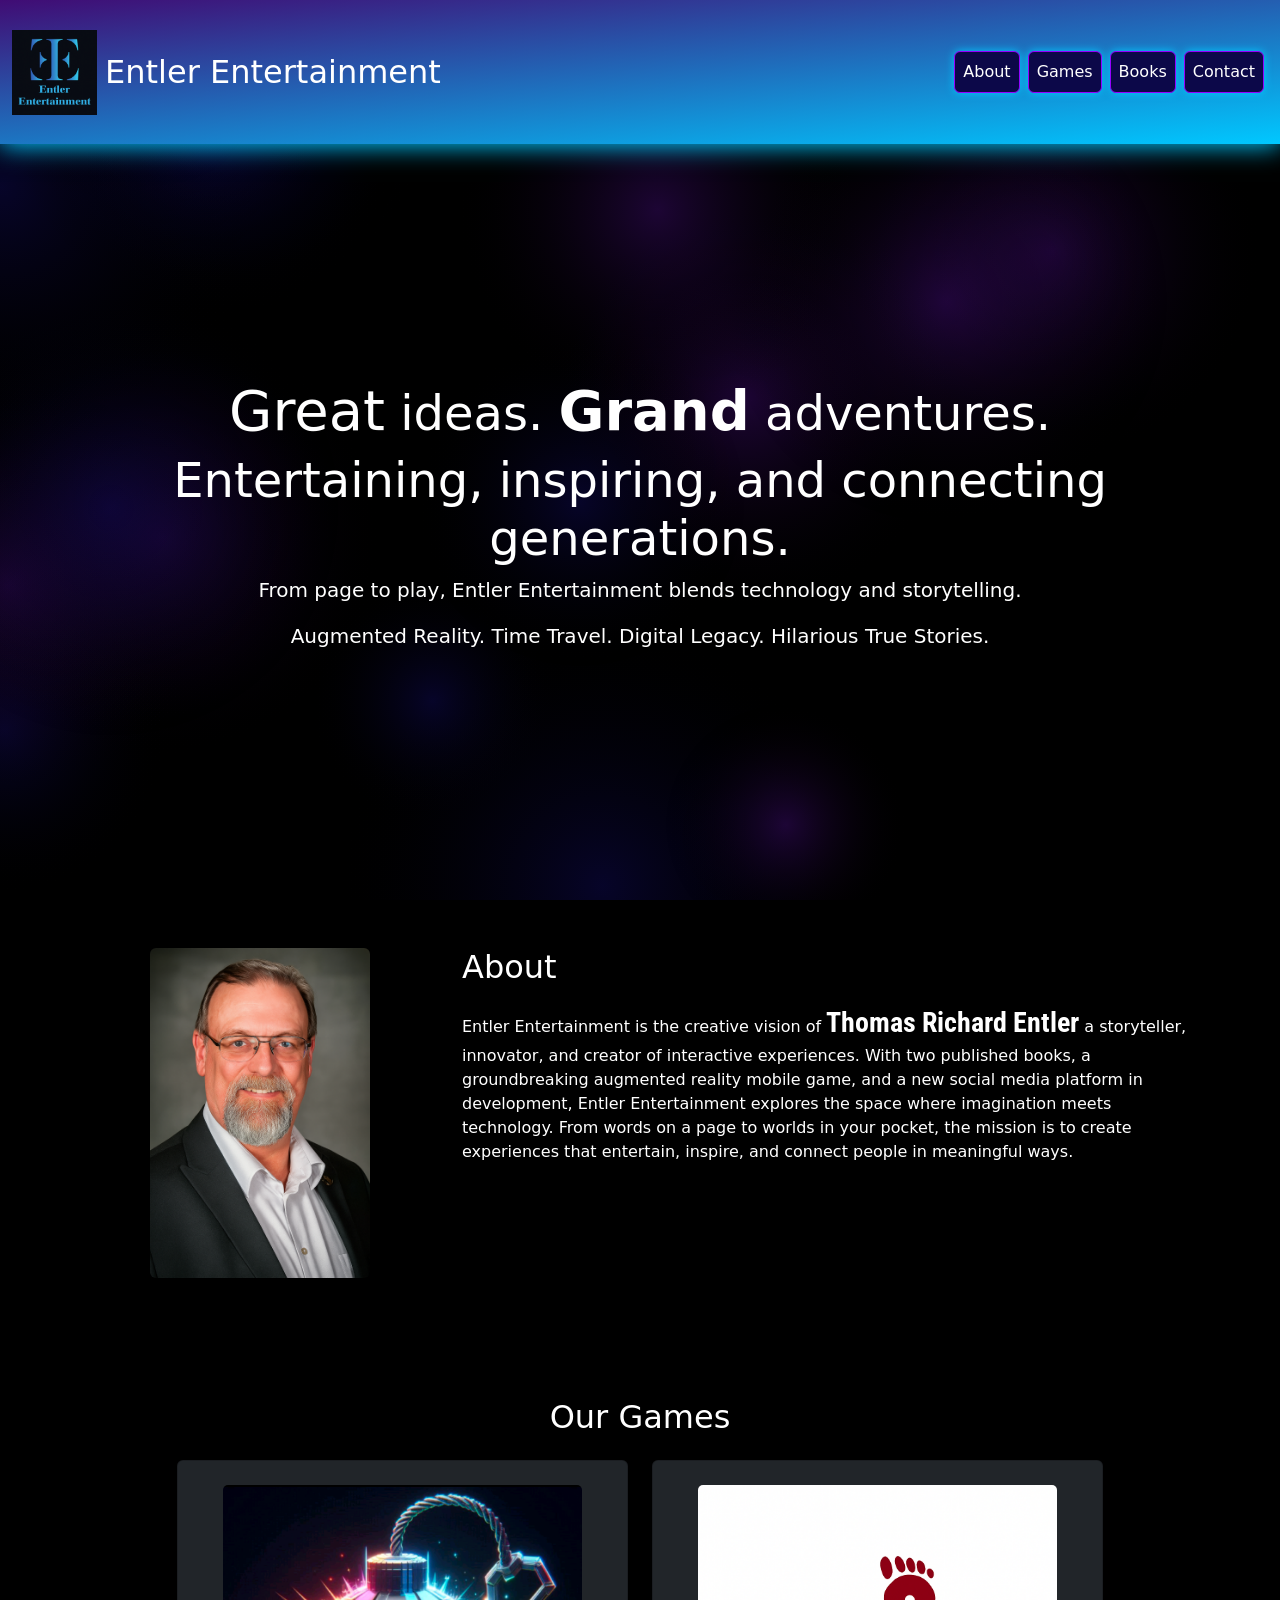
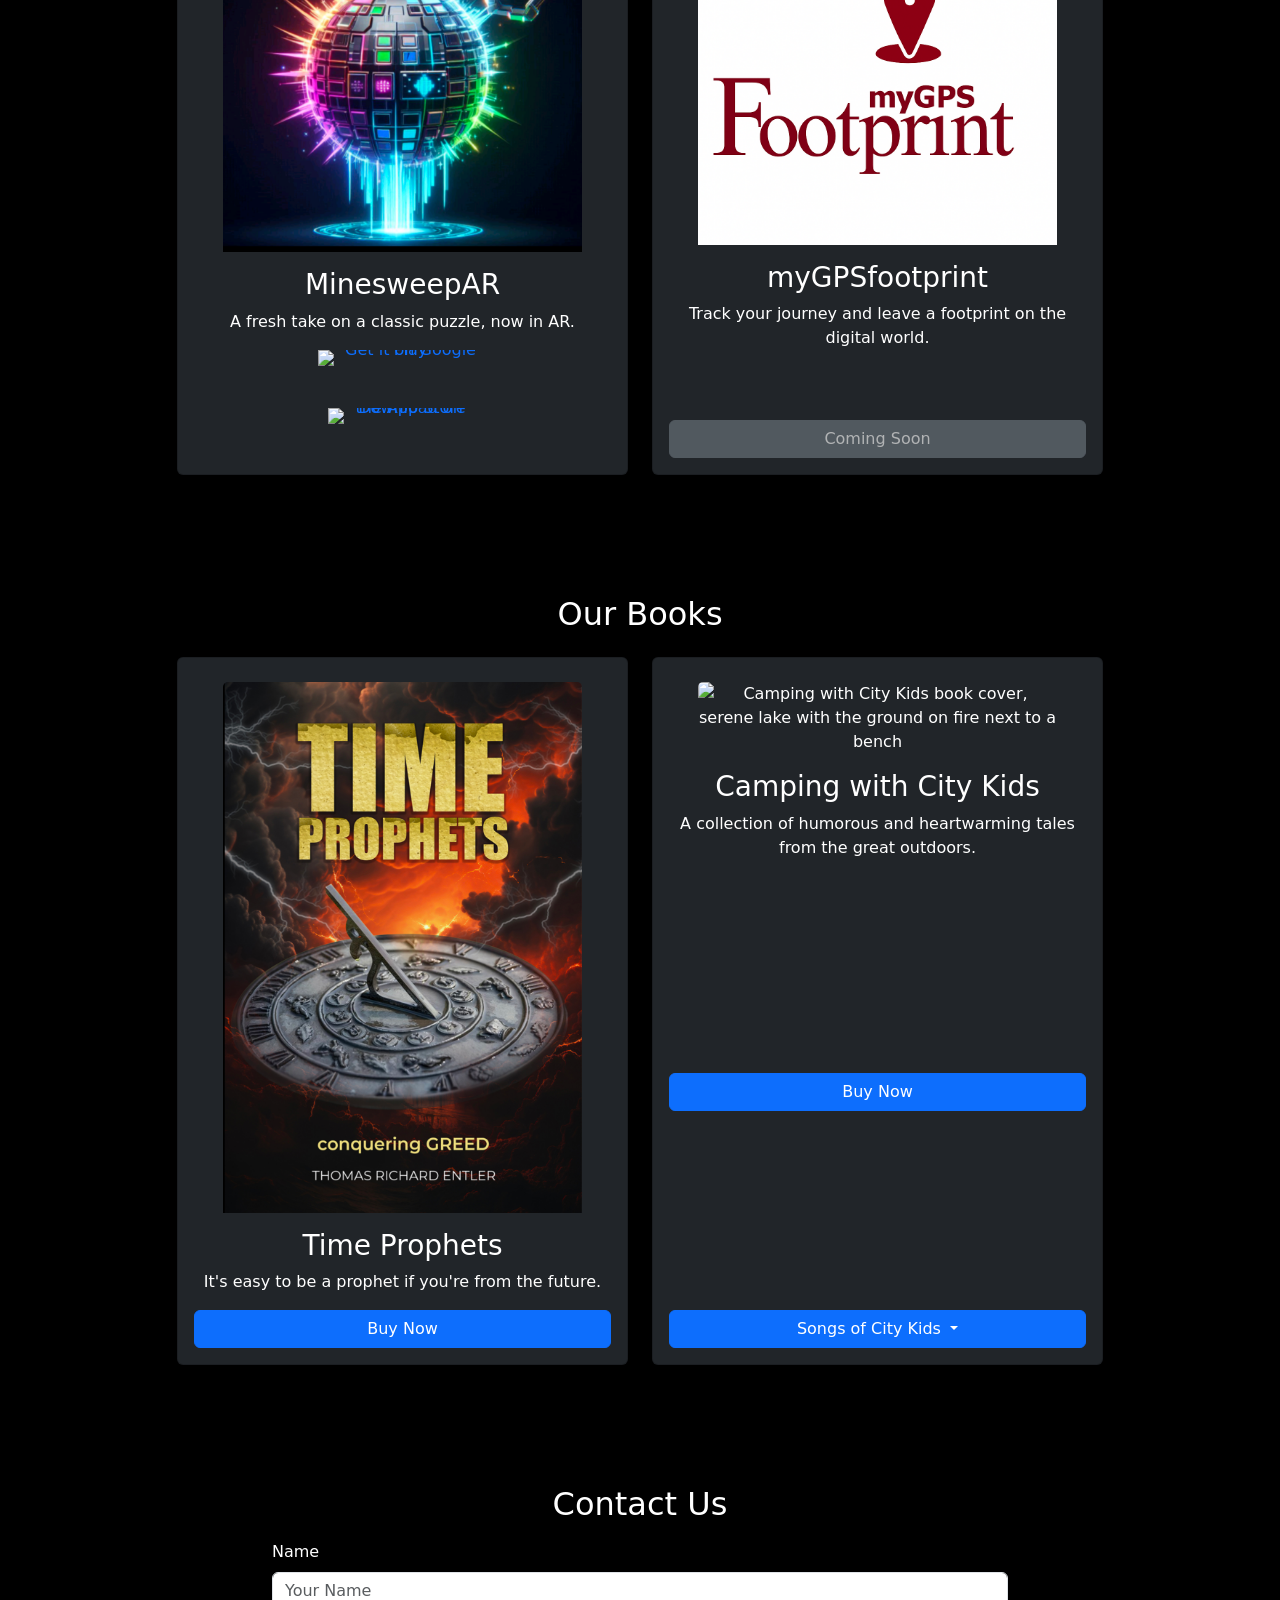
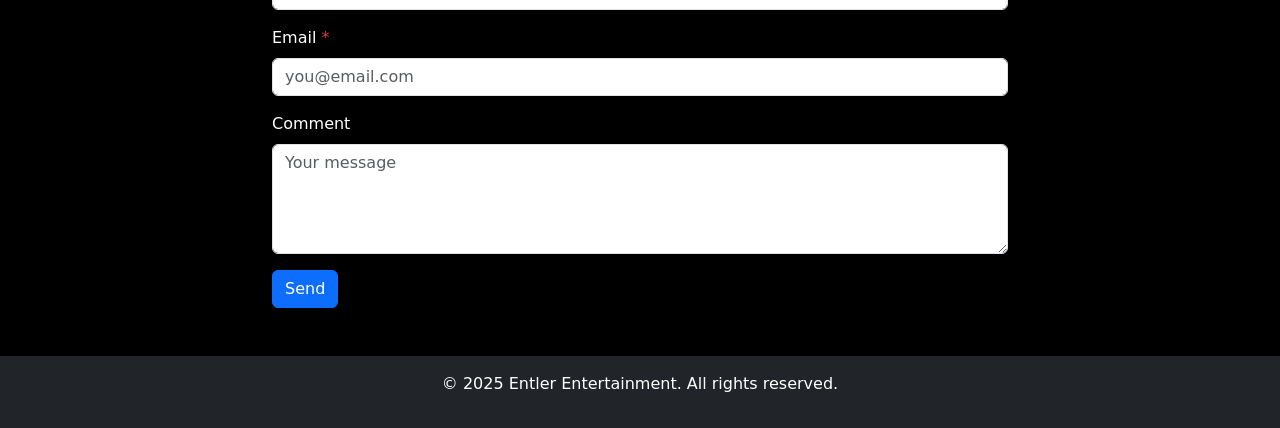
==== index.html @ eb85d70f "Update live server port, change button link to Amazon, and add styling for Amazon badge" ====
<!DOCTYPE html>
<html lang="en">
<head>
  <link rel="icon" type="image/png" href="EE Logo.png">
    <!-- Open Graph meta tags for social sharing -->
    <meta property="og:title" content="Entler Entertainment" />
    <meta property="og:description" content="Stories. Games. Adventures. Experience innovation that ignites connection." />
    <meta property="og:image" content="img/E-E Logo lg.png" />
    <meta property="og:type" content="website" />
    <meta property="og:url" content="https://EntlerEntertainment.com/" />
  <meta charset="UTF-8">
  <meta name="viewport" content="width=device-width, initial-scale=1.0">
  <title>Entler Entertainment</title>
  <!-- Bootstrap CSS CDN -->
  <link href="https://cdn.jsdelivr.net/npm/bootstrap@5.3.3/dist/css/bootstrap.min.css" rel="stylesheet">
  <link rel="stylesheet" href="style.css">
  <link rel="preconnect" href="https://fonts.googleapis.com">
  <link rel="preconnect" href="https://fonts.gstatic.com" crossorigin>
  <link href="https://fonts.googleapis.com/css2?family=Roboto+Condensed:ital,wght@0,100..900;1,100..900&display=swap" rel="stylesheet">
  <script src="script.js"></script>
</head>
<body>
  <!-- Header/Navbar -->
  <nav class="navbar navbar-expand-md navbar-dark bg-dark fixed-top navbar-custom">
    <div class="container-fluid">
      <a class="navbar-brand roboto-condensed d-flex align-items-center" href="#">
        <img src="EE-Logo lg.png" alt="EE logo" width="85" height="85" class="me-2">
        <span class="fw-normal roboto-condensed responsive-header">
          Entler Entertainment
        </span>
      </a>
      <button class="navbar-toggler me-2" type="button" data-bs-toggle="collapse" data-bs-target="#navbarNav"
        aria-controls="navbarNav" aria-expanded="false" aria-label="Toggle navigation">
        <span class="navbar-toggler-icon"></span>
      </button>
      <div class="collapse navbar-collapse" id="navbarNav">
        <ul class="navbar-nav ms-auto mb-2 mb-lg-0">
          <li class="nav-item">
            <a class="nav-link btn btn-primary mx-1" href="#about">About</a>
          </li>
          <li class="nav-item">
            <a class="nav-link btn btn-primary mx-1" href="#games">Games</a>
          </li>
          <li class="nav-item">
            <a class="nav-link btn btn-primary mx-1" href="#books">Books</a>
          </li>
          <li class="nav-item">
            <a class="nav-link btn btn-primary mx-1" href="#contact">Contact</a>
          </li>
        </ul>
      </div>
    </div>
  </nav>

  <!-- Hero Section -->
  <section class="hero-section d-flex align-items-center justify-content-center text-center bg-transparent">
    <div class="container">
      <h2 class="display-5"><span class="fw-normal display-4">Great</span> ideas. <span class="fw-bold display-4">Grand</span> adventures.</h2>
      <h2 class="display-5">Entertaining, inspiring, and connecting generations.</h2>
      <p class="lead">From page to play, Entler Entertainment blends technology and storytelling.</p>
      <p class="lead">Augmented Reality. Time Travel. Digital Legacy. Hilarious True Stories.</p>
    </div>
  </section>

  <!-- About Section -->
  <section id="about" class="container py-5">
    <div class="row justify-content-center margin-5">
      <div class="col-md-4 d-flex align-items-center justify-content-center mb-4" mb-md-0>
        <img src="Tom Entler Headshot.png" alt="Tom Entler Headshot" class="img-fluid rounded shadow" style="max-width: 220px;">
      </div>
      <div class="col-md-8">
        <h2 class="mb-3">About</h2>
        <p>Entler Entertainment is the creative vision of <span style="font-family: 'Roboto Condensed', Arial, sans-serif; font-size:1.75rem; font-weight:700; display:inline-block;">Thomas Richard Entler</span> a storyteller, innovator, and creator of interactive experiences. With two published books, a groundbreaking augmented reality mobile game, and a new social media platform in development, Entler Entertainment explores the space where imagination meets technology. From words on a page to worlds in your pocket, the mission is to create experiences that entertain, inspire, and connect people in meaningful ways.</p>
      </div>
    </div>
  </section>

  <!-- Games Section -->
  <section id="games" class="container py-5">
    <h2 class="mb-4 text-center">Our Games</h2>
    <div class="row justify-content-center">
      <div class="col-md-5 mb-4">
        <div class="card h-100 text-center bg-dark text-white pt-4">
          <img src="MinesweepAR Bomb.png" class="card-img-top mx-auto" alt="minesweep bomb" style="max-width:80%;">
          <div class="card-body d-flex flex-column">
            <h3 class="card-title">MinesweepAR</h3>
            <p class="card-text">A fresh take on a classic puzzle, now in AR.</p>
            <div class="d-grid gap-2 mt-auto">
              <a href="https://play.google.com/store/apps/details?id=com.react.minesweepar" target="_blank" rel="noopener" class="store-badge-link" aria-label="Get MinesweepAR on Google Play">
                <img src="https://play.google.com/intl/en_us/badges/images/generic/en_badge_web_generic.png" alt="Get it on Google Play" class="store-badge google-play-badge">
              </a>
              <a href="https://apps.apple.com/us/app/minesweepar/id6667113858" target="_blank" rel="noopener" class="store-badge-link" aria-label="Download MinesweepAR on the App Store">
                <img src="https://tools.applemediaservices.com/api/badges/download-on-the-app-store/black/en-us?size=250x83" alt="Download on the App Store" class="store-badge app-store-badge">
              </a>
            </div>
          </div>
        </div>
      </div>
      <div class="col-md-5 mb-4">
        <div class="card h-100 text-center bg-dark text-white pt-4">
          <img src="myGPS Footprint.png" class="card-img-top mx-auto" alt="GPS map with footprints" style="object-fit: cover; object-position: center; max-width: 80%; height: auto;">
          <div class="card-body d-flex flex-column">
            <h3 class="card-title">myGPSfootprint</h3>
            <p class="card-text">Track your journey and leave a footprint on the digital world.</p>
            <a href="#" class="btn btn-secondary disabled mt-auto">Coming Soon</a>
          </div>
        </div>
      </div>
    </div>
  </section>

  <!-- Books Section -->
  <section id="books" class="container py-5">
    <h2 class="mb-4 text-center">Our Books</h2>
    <div class="row justify-content-center">
      <div class="col-md-5 mb-4">
        <div class="card h-100 text-center bg-dark text-white pt-4">
          <div class="tp-hover-card">
            <img src="Time Prophets Cover.png" class="card-img-top mx-auto" alt="Time Prophets book cover" style="max-width:80%; height: auto;">
            <div class="tp-hover-text">
              <span>Zack accidentally discovers time travel and finds himself in the 1800s. He tries to use this opportunity to get rich. Upon returning, history has changed to what our world is today, and the world’s financially powerful elite knows what he did. He wants to change it back, but they want to stop him and obtain this power for themselves.  Can he avoid them, correct history, and conquer greed?</span>
            </div>
          </div>
          <div class="card-body d-flex flex-column">
            <h3 class="card-title">Time Prophets</h3>
            <p class="card-text">It's easy to be a prophet if you're from the future.</p>
            <a href="https://a.co/d/iofDk96" target="_blank" rel="noopener" class="btn btn-primary mt-auto">Buy Now</a>
          </div>
        </div>
      </div>
      <div class="col-md-5 mb-4">
        <div class="card h-100 text-center bg-dark text-white pt-4">
          <img src="IMG_20251204_090827.png" class="card-img-top mx-auto" alt="Camping with City Kids book cover, serene lake with the ground on fire next to a bench" style="object-fit: cover; object-position: center; max-width:80%; max-height: max-content;">
          <div class="card-body d-flex flex-column">
            <h3 class="card-title">Camping with City Kids</h3>
            <p class="card-text">A collection of humorous and heartwarming tales from the great outdoors.</p>
            <a href="https://www.amazon.com/dp/B0GTYCWN2N" target="_blank" rel="noopener" class="btn btn-primary mt-auto" style="margin-bottom: 2px;">Buy Now</a>
            <div class="dropdown mt-auto">
              <button class="btn btn-primary dropdown-toggle w-100" type="button" id="songsDropdown" data-bs-toggle="dropdown" aria-expanded="false">
                Songs of City Kids
              </button>
              <ul class="dropdown-menu dropdown-menu-dark w-100" aria-labelledby="songsDropdown">
                <li><a class="dropdown-item song-link" href="#" data-song="assets/songs/The Zipper.mp3">1. "The Zipper" - from #6</a></li>
                <li><a class="dropdown-item song-link" href="#" data-song="assets/songs/Noodling.mp3">2. "Noodling" - from #16</a></li>
                <li><a class="dropdown-item song-link" href="#" data-song="assets/songs/Camping Tip.mp3">3. "Camping Tip of the Day" - from #20</a></li>
                <li><a class="dropdown-item song-link" href="#" data-song="assets/songs/Toothache Tree.mp3">4. "Toothache Tree" - from #32</a></li>
                <li><a class="dropdown-item song-link" href="#" data-song="assets/songs/Boar Hunting Boat.mp3">5. "Boar Huntin' Boat" - from #43</a></li>
                <li><a class="dropdown-item song-link" href="#" data-song="assets/songs/Psycho.mp3">6. "Hunting with Psycho" - from #53</a></li>
                <li><a class="dropdown-item song-link" href="#" data-song="assets/songs/Deer Heart.mp3">7. "How to Eat a Deer Heart" - from #65</a></li>
                <li><a class="dropdown-item song-link" href="#" data-song="assets/songs/My Pants.mp3">8. "My Pants" - from #83</a></li>
                <li><hr class="dropdown-divider"></li>
                <li><a class="dropdown-item" href="#">More Songs Coming</a></li>
              </ul>
            </div>
            <!-- Audio Player -->
            <div id="audioPlayerContainer" class="mt-3" style="display: none;">
              <audio id="audioPlayer" controls class="w-100">
                <source id="audioSource" src="" type="audio/mpeg">
                Your browser does not support the audio element.
              </audio>
              <p id="nowPlaying" class="text-center mt-2 mb-0 small"></p>
            </div>
          </div>
        </div>
      </div>
    </div>
  </section>

  <!-- Contact Us Section -->
  <section id="contact" class="container py-5">
    <h2 class="mb-3 text-center">Contact Us</h2>
    <div class="row justify-content-center">
      <div class="col-lg-8">
        <form action="https://formsubmit.co/service@entlerentertainment.com" method="POST">
          <input type="hidden" name="_subject" value="New message from EntlerEntertainment.com">
          <input type="hidden" name="_next" value="https://entlerentertainment.com/#contact">
          <input type="text" name="_honey" style="display:none">
          <div class="mb-3">
            <label for="contactName" class="form-label">Name</label>
            <input type="text" class="form-control" id="contactName" name="name" placeholder="Your Name">
          </div>
          <div class="mb-3">
            <label for="contactEmail" class="form-label">Email <span class="text-danger">*</span></label>
            <input type="email" class="form-control" id="contactEmail" name="email"
  placeholder="you@email.com"
  required
  pattern="^[^@\s]+@[^@\s]+\.[^@\s]+$"
  aria-describedby="emailHelp emailError">
<div id="emailError" class="invalid-feedback">
  Please enter a valid email address.
</div>
          </div>
          <div class="mb-3">
            <label for="contactComment" class="form-label">Comment</label>
            <textarea class="form-control" id="contactComment" name="comment" rows="4" placeholder="Your message"></textarea>
          </div>
          <button type="submit" class="btn btn-primary">Send</button>
        </form>
      </div>
    </div>
  </section>

  <!-- Footer -->
  <footer class="bg-dark text-white text-center py-3">
    <div class="container">
      <p>&copy; 2025 Entler Entertainment. All rights reserved.</p>
    </div>
  </footer>

  <!-- Bootstrap JS Bundle -->
  <script src="https://cdn.jsdelivr.net/npm/bootstrap@5.3.3/dist/js/bootstrap.bundle.min.js"></script>
  <script src="script.js"></script>
</body>
</html>
---- style.css ----
body {
  background-color: var(--ee-bg-black);
  color: var(--ee-white);
  padding-top: 144px;
}

/* Hero section */
.hero-section {
  min-height: calc(100vh - 144px);
}

/* Color palette */
:root {
  --ee-blue: #00c8ff;
  --ee-purple: #9600ff;
  --ee-dark-blue: #0c0849;
  --ee-dark-purple: #400c74;
  --ee-deep-purple: #23073b;
  --ee-bg-black: #000;
  --ee-white: #fff;
}

/* Lava lamp background canvas */
.lava-lamp-bg {
  position: fixed;
  top: 0;
  left: 0;
  width: 100vw;
  height: 100vh;
  z-index: -1;
  pointer-events: none;
}

/* Custom background and text color */
/* Bootstrap utility classes replace custom navbar styles for responsiveness */
/* Use .navbar, .navbar-expand-lg, .navbar-dark, .bg-dark, .navbar-brand, .navbar-nav, .nav-link, .btn, .btn-primary, .container-fluid, .shadow, .rounded, .mx-1, .ms-auto, .text-end, .bg-gradient, .py-3, .px-3 for layout and style */

/* Custom navbar styles */
.navbar-custom {
  min-height: 144px;
  height: 144px;
  padding-top: 1rem;
  padding-bottom: 1rem;
  transition: all 0.3s cubic-bezier(.4,0,.2,1);
  background: linear-gradient(175deg, var(--ee-dark-purple), var(--ee-blue));
  box-shadow: 0 2px 24px var(--ee-blue)
}

.navbar-custom .navbar-nav .nav-link {
  color: var(--ee-white);
  transition: color 0.2s;
  column-gap: 10px;
}
.navbar-custom .navbar-nav .nav-link.btn {
  background-color: var(--ee-dark-blue);
  border: 1px solid var(--ee-purple);
  transition: background-color 0.2s, border-color 0.2s;
  box-shadow: 0 0 8px var(--ee-blue);
}
.navbar-custom .navbar-nav .nav-link:hover,
.navbar-custom .navbar-nav .nav-link:focus {
  background-color: var(--ee-dark-purple);
  border-color: var(--ee-blue);
  box-shadow: 0 0 10px var(--ee-blue);
  font-size: large;
  font-weight: bold;
}
/* Shrink effect on scroll */
.navbar-custom.scrolled {
  min-height: 75px;
  height: 75px;
  padding-top: 0.1rem;
  padding-bottom: 0.1rem;
}
/* Time Prophets hover effect */
.tp-hover-card {
  position: relative;
  display: inline-block;
}
.tp-hover-text {
  position: absolute;
  top: 0;
  left: 0;
  width: 100%;
  height: 100%;
  background: rgba(0,0,0,0.85);
  color: #fff;
  display: flex;
  align-items: center;
  justify-content: center;
  opacity: 0;
  transition: opacity 0.3s ease;
  font-size: 1.2rem;
  padding: 1rem;
  text-align: center;
  pointer-events: none;
  z-index: 2;
}
.tp-hover-card:hover .tp-hover-text {
  opacity: 1;
  pointer-events: auto;
}

/* Songs dropdown styling */
.dropdown-menu-dark {
  background-color: var(--ee-dark-blue);
  border: 1px solid var(--ee-purple);
  box-shadow: 0 0 8px var(--ee-blue);
}
.dropdown-menu-dark .dropdown-item {
  color: var(--ee-white);
  transition: background-color 0.2s;
}
.dropdown-menu-dark .dropdown-item:hover,
.dropdown-menu-dark .dropdown-item:focus {
  background-color: var(--ee-dark-purple);
  color: var(--ee-white);
}

.navbar-custom.scrolled .navbar-brand {
  font-size: 1.2rem;
}
.navbar-custom.scrolled img {
  width: 32px;
  height: 32px;
}

/* Responsive header font sizes */
.responsive-header {
  font-size: 2rem; /* overridden by media queries below */
}
@media (max-width: 1200px) {
  .responsive-header {
    font-size: 1.75rem; /* overrides .responsive-header font-size above */
  }
}
@media (max-width: 992px) {
  .responsive-header {
    font-size: 1.5rem; /* overrides previous font-size */
  }
}
@media (max-width: 768px) {
  .responsive-header {
    font-size: 1.25rem;
  }
  #about {
    max-width: 650px;
    margin: 0 auto;
  }
}

@media (max-width: 576px) {
  .responsive-header {
    font-size: 1rem; /* overrides previous font-size, but see next block for !important */
  }
}

/* Custom styles for small screens */
@media (max-width: 576px) {
  .responsive-header {
    font-size: 1.3rem !important; /* overrides previous font-size for .responsive-header */
    padding-left: 0 !important;
    padding-right: 0 !important;
    text-align: left !important; /* align text left for small screens */
  }
  .navbar-brand img {
    width: 55px !important; /* overrides default width */
    height: 55px !important; /* overrides default height */
  }
  .navbar-nav .nav-link {
    font-size: 1rem !important; /* overrides .navbar-nav .nav-link font-size above */
    padding: 0.4rem 0.7rem !important; /* overrides default padding */
    justify-content: right
  }
  section.vh-100 {
    min-height: 60vh !important; /* overrides default min-height */
    margin-top: 60px !important; /* overrides default margin-top */
  }

  .container,
  .container-fluid {
    padding-left: 8px !important; /* overrides default padding */
    padding-right: 8px !important; /* overrides default padding */
  }
  /* Add more overrides as needed for your custom classes */
}

/* Logo image size and transition */
.navbar-brand img {
  width: 85px;
  height: 85px;
  object-fit: contain;
  transition: width 0.3s cubic-bezier(.4,0,.2,1), height 0.3s cubic-bezier(.4,0,.2,1); /* smooth transition */
}

/* Shrink logo for navbar expand breakpoints */
@media (max-width: 1200px) { /* xl */
  .navbar-brand img {
    width: 70px;
    height: 70px;
  }
}
@media (max-width: 992px) { /* lg */
  .navbar-brand img {
    width: 60px;
    height: 60px;
  }
}
@media (max-width: 768px) { /* md */
  .navbar-brand img {
    width: 50px;
    height: 50px;
  }
}
@media (max-width: 576px) { /* sm */
  .navbar-brand img {
    width: 40px !important;
    height: 40px !important;
  }
}

/* Audio player styling */
#audioPlayerContainer {
  background-color: var(--ee-dark-blue);
  border: 1px solid var(--ee-purple);
  border-radius: 0.375rem;
  padding: 1rem;
  box-shadow: 0 0 8px var(--ee-blue);
}

#audioPlayer {
  filter: hue-rotate(220deg) saturate(1.5);
}

#nowPlaying {
  color: var(--ee-white);
  font-style: italic;
}

/* Store badge links for app marketplaces */
.store-badge-link {
  display: flex;
  justify-content: center;
  align-items: center;
  text-decoration: none;
  width: clamp(170px, 62vw, 240px);
  margin: 0 auto;
  line-height: 0;
  justify-self: center;
  flex-shrink: 0;
}

.store-badge {
  display: block;
  height: 50px;
  width: auto;
  object-fit: contain;
  max-width: 200px;
  flex-shrink: 0;
}

.google-play-badge {
  height: 50px;
  max-width: 180px;
}

.app-store-badge {
  height: 50px;
  max-width: 160px;
}

.amazon-badge {
  height: 50px;
  max-width: 180px;
}

@media (max-width: 576px) {
  .store-badge-link {
    width: clamp(160px, 70vw, 210px);
  }

  .google-play-badge,
  .app-store-badge {
    height: 42px;
  }

  .google-play-badge {
    max-width: 160px;
  }

  .app-store-badge {
    max-width: 140px;
  }
}

@media (min-width: 768px) {
  .store-badge-link {
    width: 240px;
  }

  .google-play-badge {
    max-width: 170px;
  }

  .app-store-badge {
    max-width: 150px;
  }
}
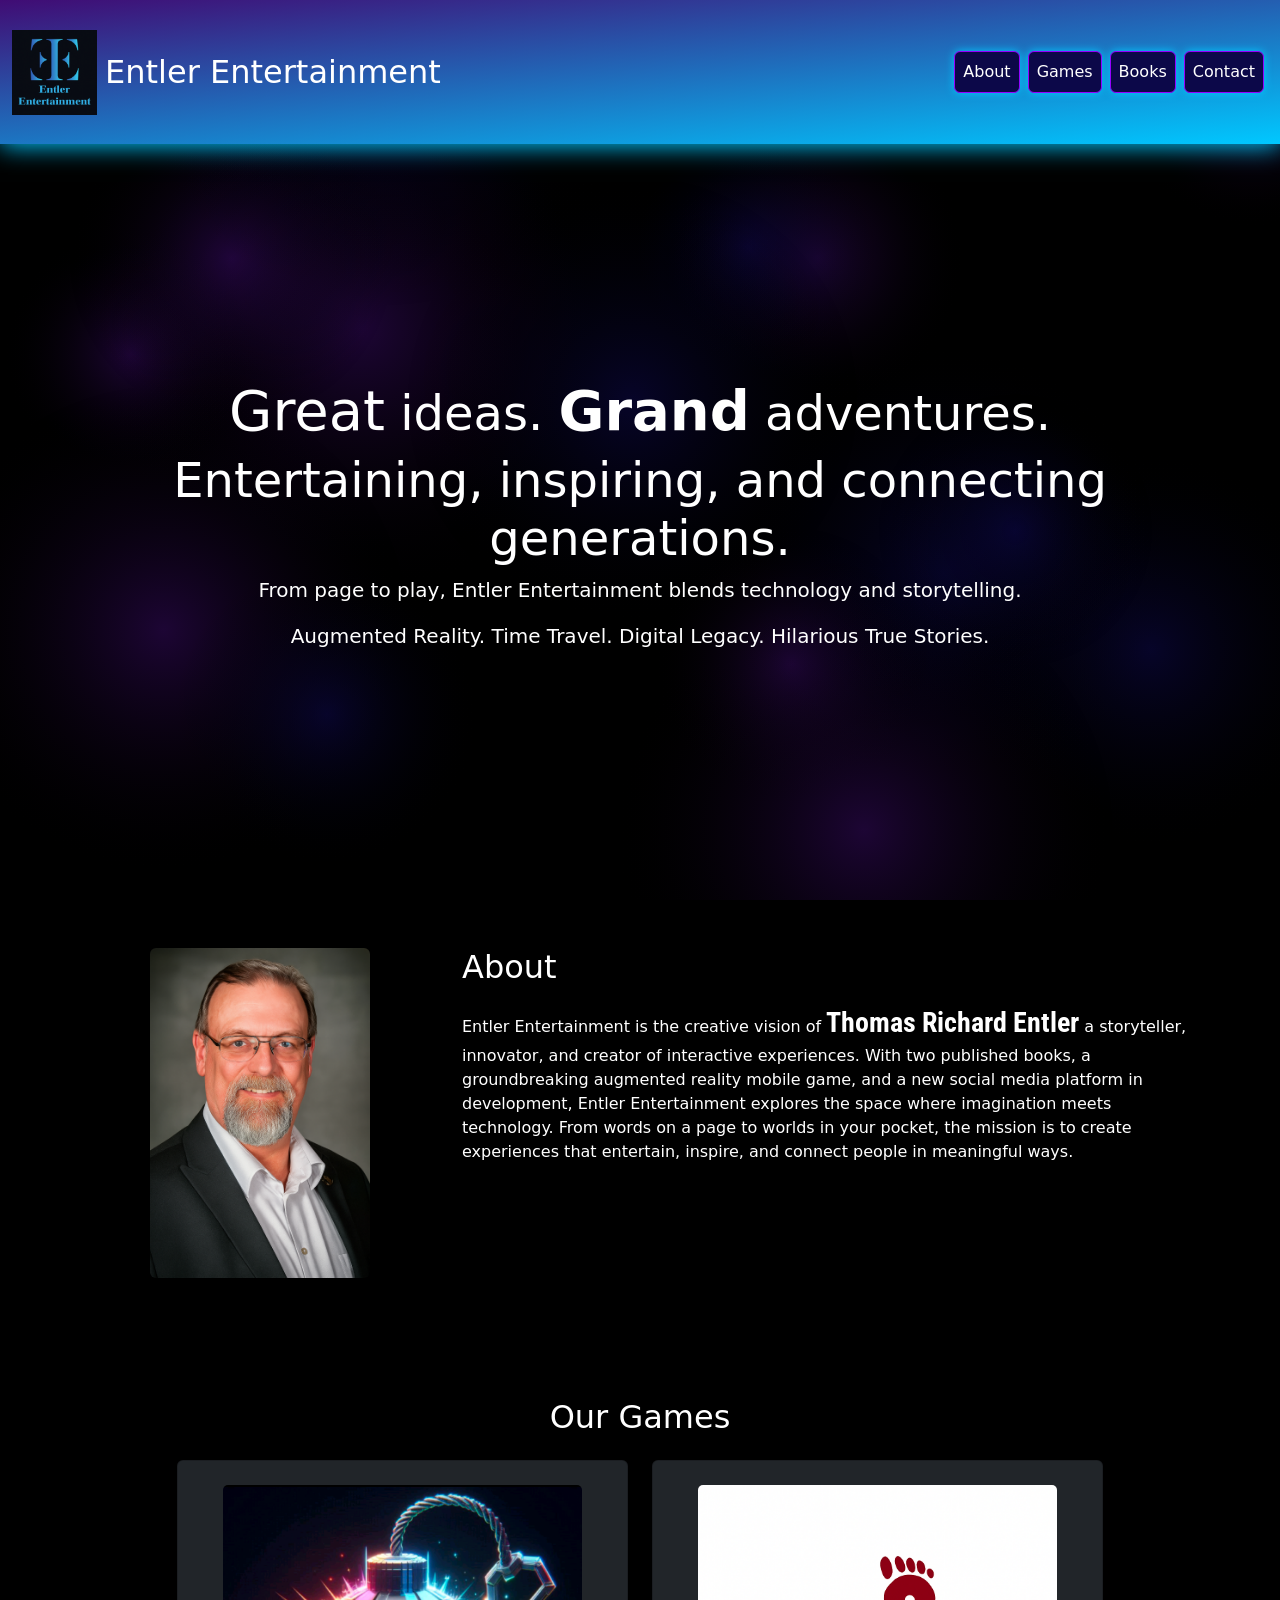
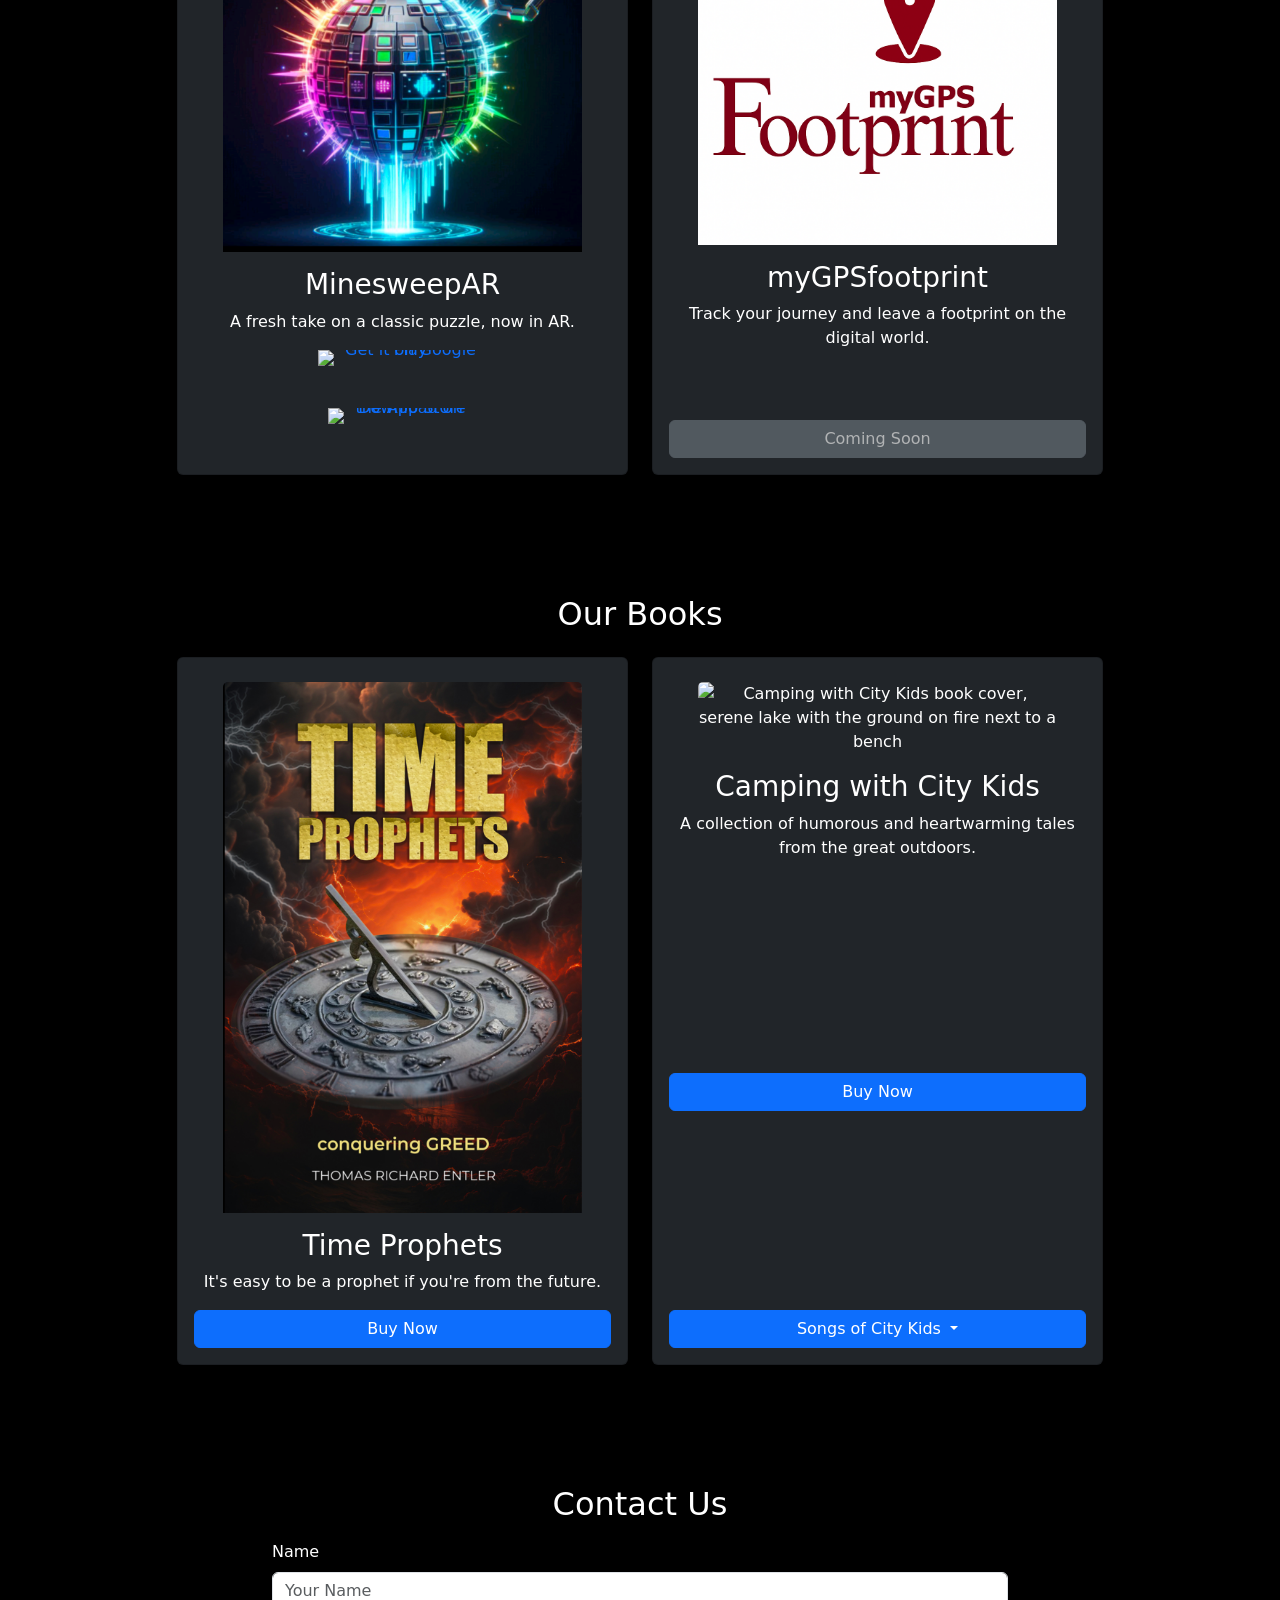
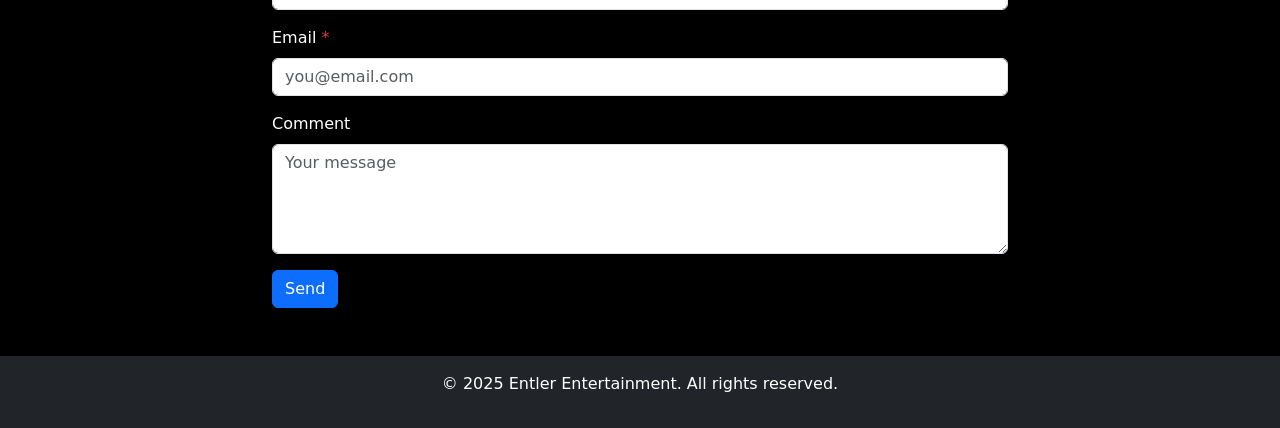
==== commit 0310a2e6: "Update book link for "Camping with City Kids" in the Games section" ====
--- a/index.html
+++ b/index.html
@@ -134,7 +134,7 @@
           <div class="card-body d-flex flex-column">
             <h3 class="card-title">Camping with City Kids</h3>
             <p class="card-text">A collection of humorous and heartwarming tales from the great outdoors.</p>
-            <a href="https://www.amazon.com/dp/B0GTYCWN2N" target="_blank" rel="noopener" class="btn btn-primary mt-auto" style="margin-bottom: 2px;">Buy Now</a>
+            <a href="https://www.westbowpress.com/en/bookstore/bookdetails/870412-camping-with-city-kids" target="_blank" rel="noopener" class="btn btn-primary mt-auto" style="margin-bottom: 2px;">Buy Now</a>
             <div class="dropdown mt-auto">
               <button class="btn btn-primary dropdown-toggle w-100" type="button" id="songsDropdown" data-bs-toggle="dropdown" aria-expanded="false">
                 Songs of City Kids
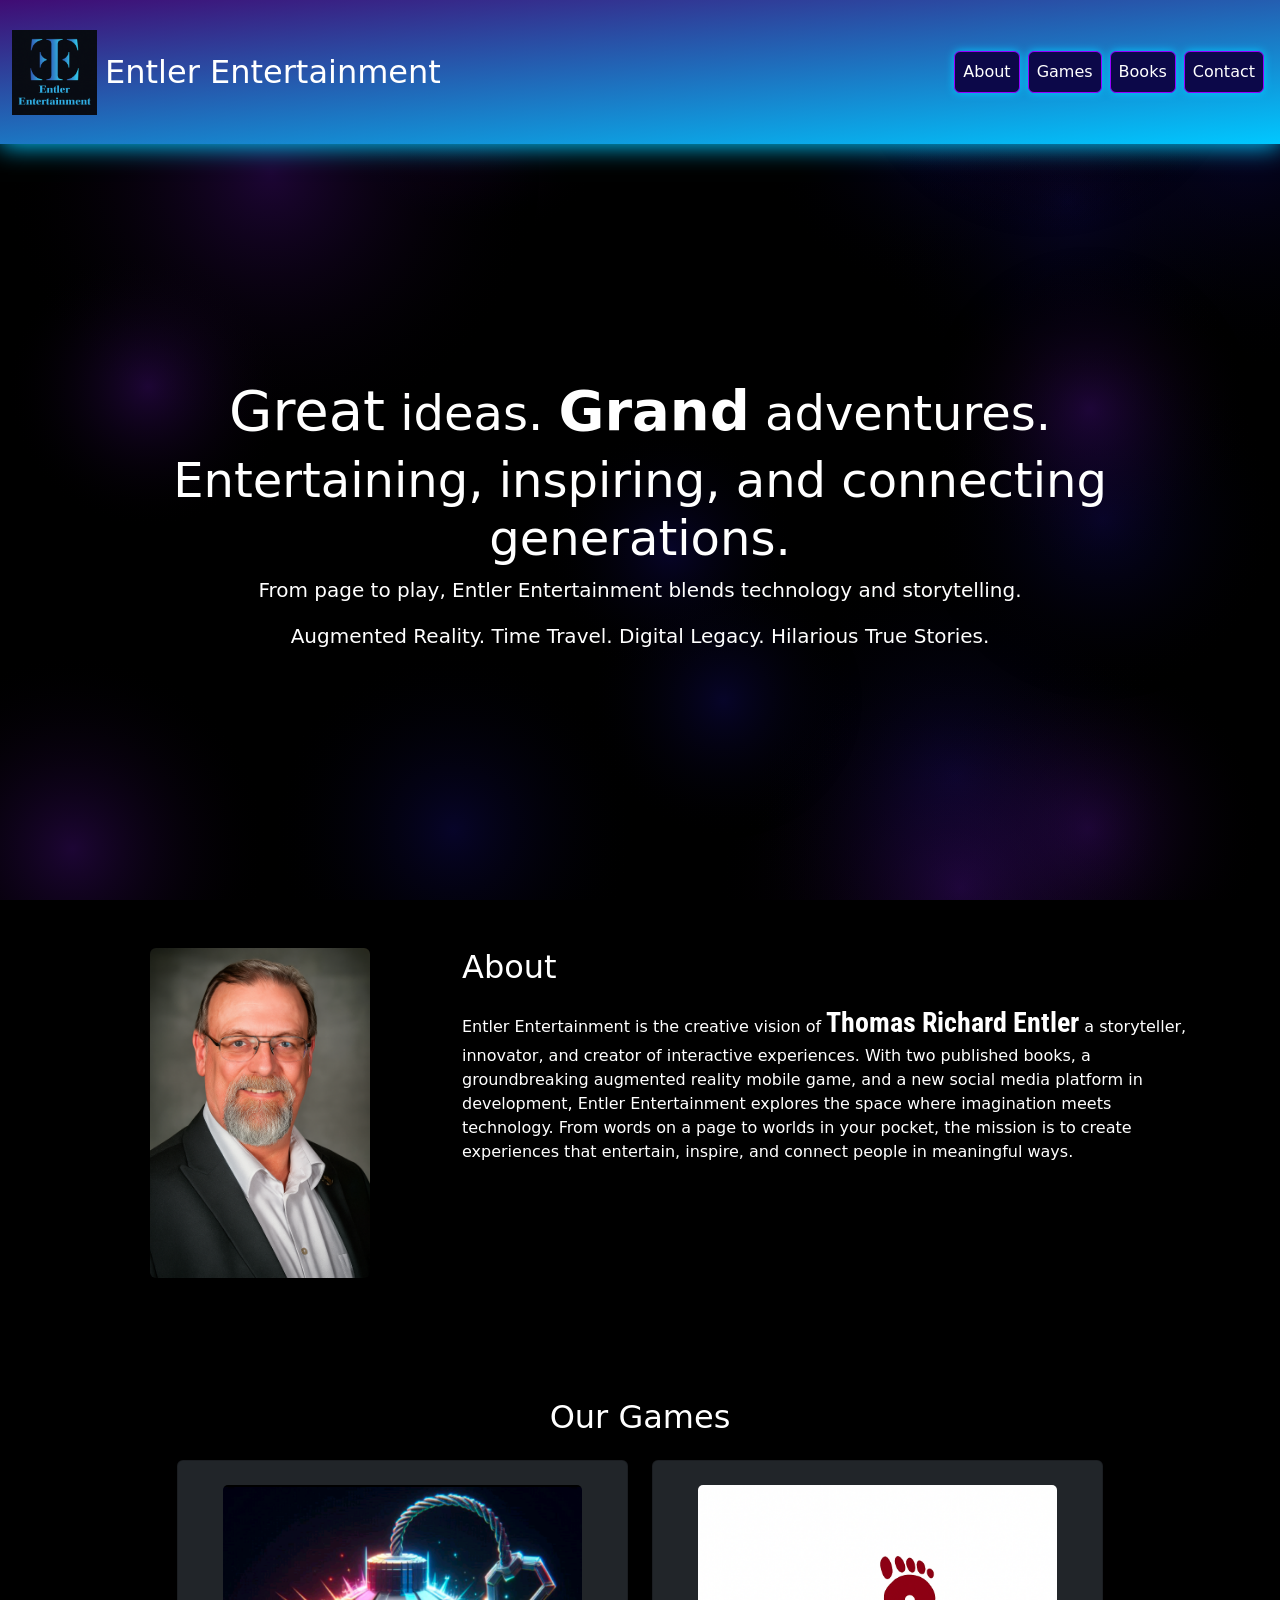
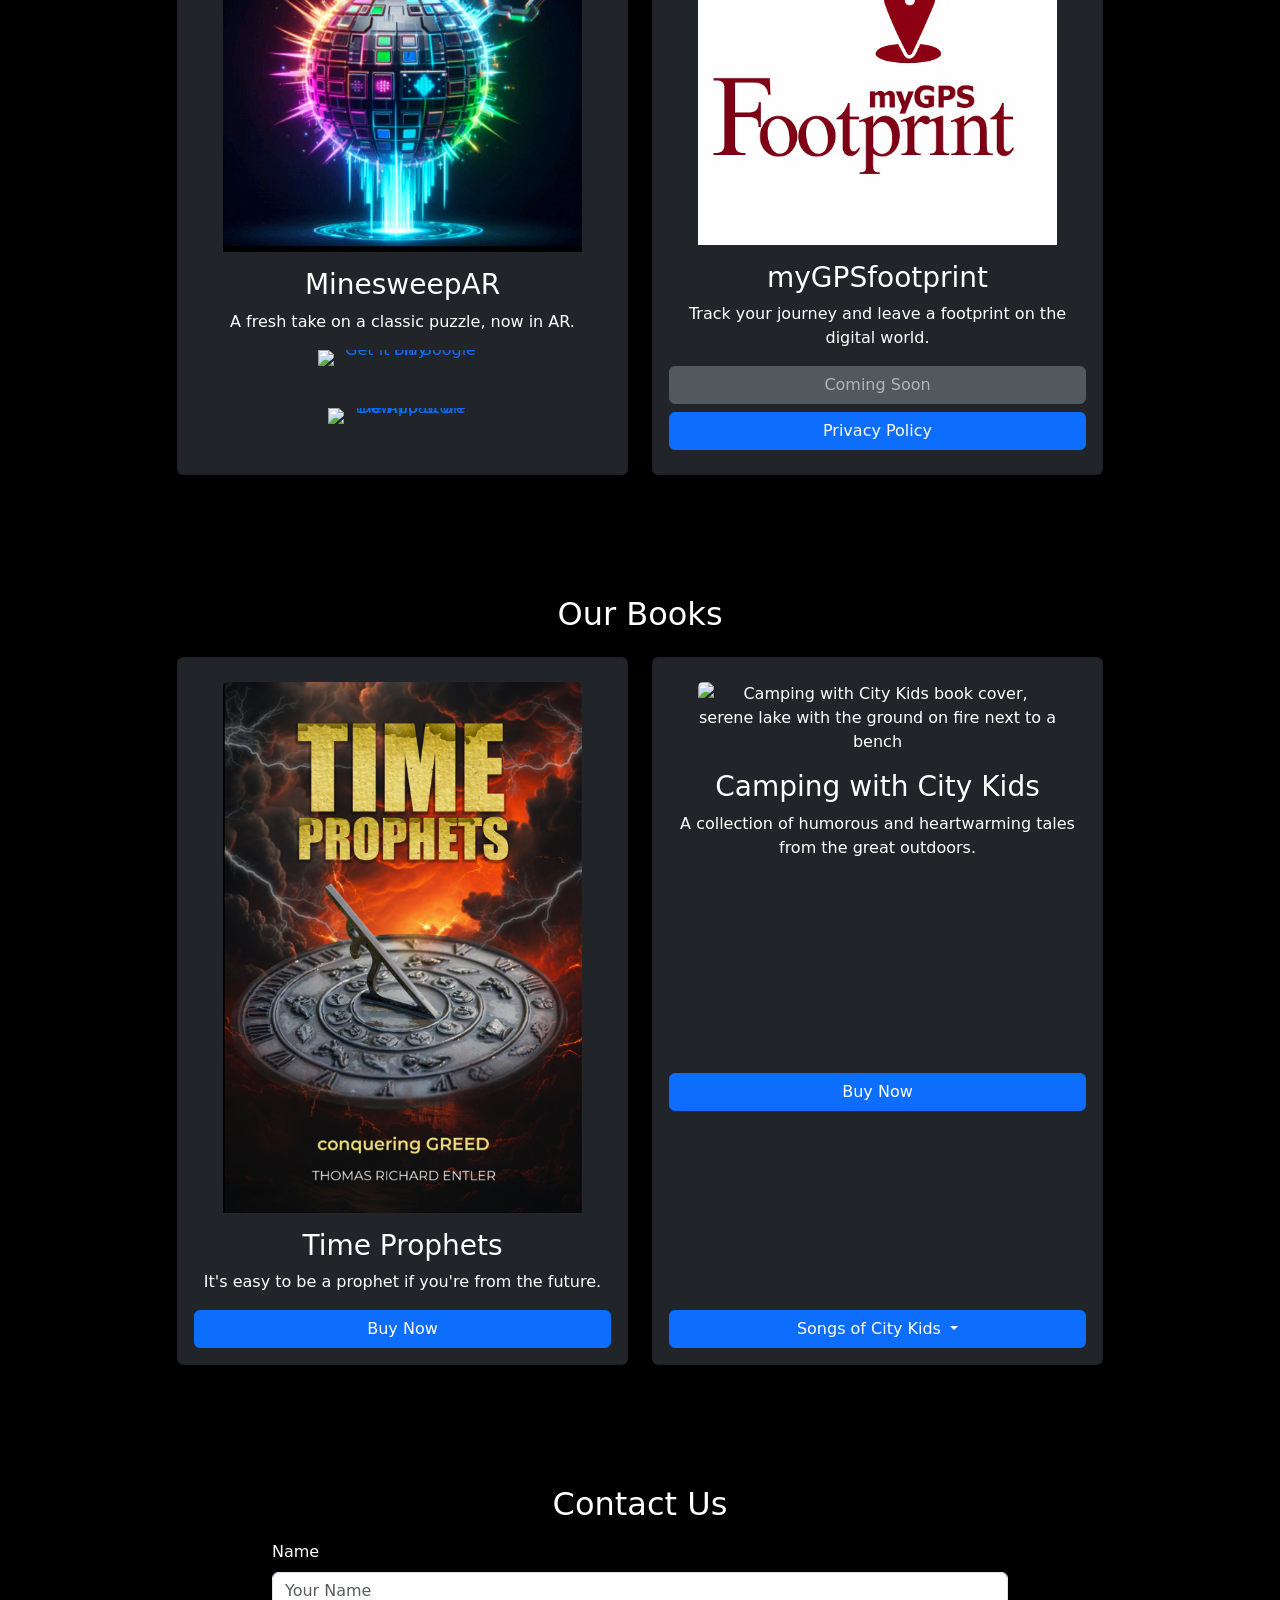
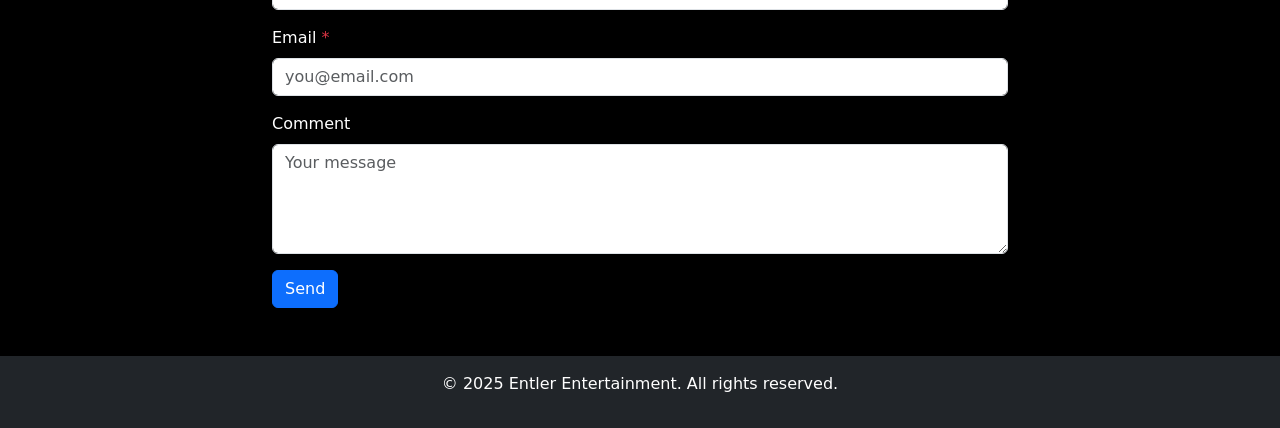
==== commit 3857c150: "Add Privacy Policy page to the application" ====
--- a/index.html
+++ b/index.html
@@ -1,11 +1,11 @@
 <!DOCTYPE html>
 <html lang="en">
 <head>
-  <link rel="icon" type="image/png" href="EE Logo.png">
+  <link rel="icon" type="image/png" href="assets/images/EE Logo.png">
     <!-- Open Graph meta tags for social sharing -->
     <meta property="og:title" content="Entler Entertainment" />
     <meta property="og:description" content="Stories. Games. Adventures. Experience innovation that ignites connection." />
-    <meta property="og:image" content="img/E-E Logo lg.png" />
+    <meta property="og:image" content="assets/images/E-E Logo lg.png" />
     <meta property="og:type" content="website" />
     <meta property="og:url" content="https://EntlerEntertainment.com/" />
   <meta charset="UTF-8">
@@ -24,7 +24,7 @@
   <nav class="navbar navbar-expand-md navbar-dark bg-dark fixed-top navbar-custom">
     <div class="container-fluid">
       <a class="navbar-brand roboto-condensed d-flex align-items-center" href="#">
-        <img src="EE-Logo lg.png" alt="EE logo" width="85" height="85" class="me-2">
+        <img src="assets/images/EE-Logo lg.png" alt="EE logo" width="85" height="85" class="me-2">
         <span class="fw-normal roboto-condensed responsive-header">
           Entler Entertainment
         </span>
@@ -66,7 +66,7 @@
   <section id="about" class="container py-5">
     <div class="row justify-content-center margin-5">
       <div class="col-md-4 d-flex align-items-center justify-content-center mb-4" mb-md-0>
-        <img src="Tom Entler Headshot.png" alt="Tom Entler Headshot" class="img-fluid rounded shadow" style="max-width: 220px;">
+        <img src="assets/images/Tom Entler Headshot.png" alt="Tom Entler Headshot" class="img-fluid rounded shadow" style="max-width: 220px;">
       </div>
       <div class="col-md-8">
         <h2 class="mb-3">About</h2>
@@ -81,7 +81,7 @@
     <div class="row justify-content-center">
       <div class="col-md-5 mb-4">
         <div class="card h-100 text-center bg-dark text-white pt-4">
-          <img src="MinesweepAR Bomb.png" class="card-img-top mx-auto" alt="minesweep bomb" style="max-width:80%;">
+          <img src="assets/images/MinesweepAR Bomb.png" class="card-img-top mx-auto" alt="minesweep bomb" style="max-width:80%;">
           <div class="card-body d-flex flex-column">
             <h3 class="card-title">MinesweepAR</h3>
             <p class="card-text">A fresh take on a classic puzzle, now in AR.</p>
@@ -98,11 +98,12 @@
       </div>
       <div class="col-md-5 mb-4">
         <div class="card h-100 text-center bg-dark text-white pt-4">
-          <img src="myGPS Footprint.png" class="card-img-top mx-auto" alt="GPS map with footprints" style="object-fit: cover; object-position: center; max-width: 80%; height: auto;">
+          <img src="assets/images/myGPS Footprint.png" class="card-img-top mx-auto" alt="GPS map with footprints" style="object-fit: cover; object-position: center; max-width: 80%; height: auto;">
           <div class="card-body d-flex flex-column">
             <h3 class="card-title">myGPSfootprint</h3>
             <p class="card-text">Track your journey and leave a footprint on the digital world.</p>
-            <a href="#" class="btn btn-secondary disabled mt-auto">Coming Soon</a>
+            <a href="#" class="btn btn-secondary disabled">Coming Soon</a>
+            <a href="privacy.html" class="btn btn-primary mt-2">Privacy Policy</a>
           </div>
         </div>
       </div>
@@ -116,7 +117,7 @@
       <div class="col-md-5 mb-4">
         <div class="card h-100 text-center bg-dark text-white pt-4">
           <div class="tp-hover-card">
-            <img src="Time Prophets Cover.png" class="card-img-top mx-auto" alt="Time Prophets book cover" style="max-width:80%; height: auto;">
+            <img src="assets/images/Time Prophets Cover.png" class="card-img-top mx-auto" alt="Time Prophets book cover" style="max-width:80%; height: auto;">
             <div class="tp-hover-text">
               <span>Zack accidentally discovers time travel and finds himself in the 1800s. He tries to use this opportunity to get rich. Upon returning, history has changed to what our world is today, and the world’s financially powerful elite knows what he did. He wants to change it back, but they want to stop him and obtain this power for themselves.  Can he avoid them, correct history, and conquer greed?</span>
             </div>
@@ -130,7 +131,7 @@
       </div>
       <div class="col-md-5 mb-4">
         <div class="card h-100 text-center bg-dark text-white pt-4">
-          <img src="IMG_20251204_090827.png" class="card-img-top mx-auto" alt="Camping with City Kids book cover, serene lake with the ground on fire next to a bench" style="object-fit: cover; object-position: center; max-width:80%; max-height: max-content;">
+          <img src="assets/images/IMG_20251204_090827.png" class="card-img-top mx-auto" alt="Camping with City Kids book cover, serene lake with the ground on fire next to a bench" style="object-fit: cover; object-position: center; max-width:80%; max-height: max-content;">
           <div class="card-body d-flex flex-column">
             <h3 class="card-title">Camping with City Kids</h3>
             <p class="card-text">A collection of humorous and heartwarming tales from the great outdoors.</p>
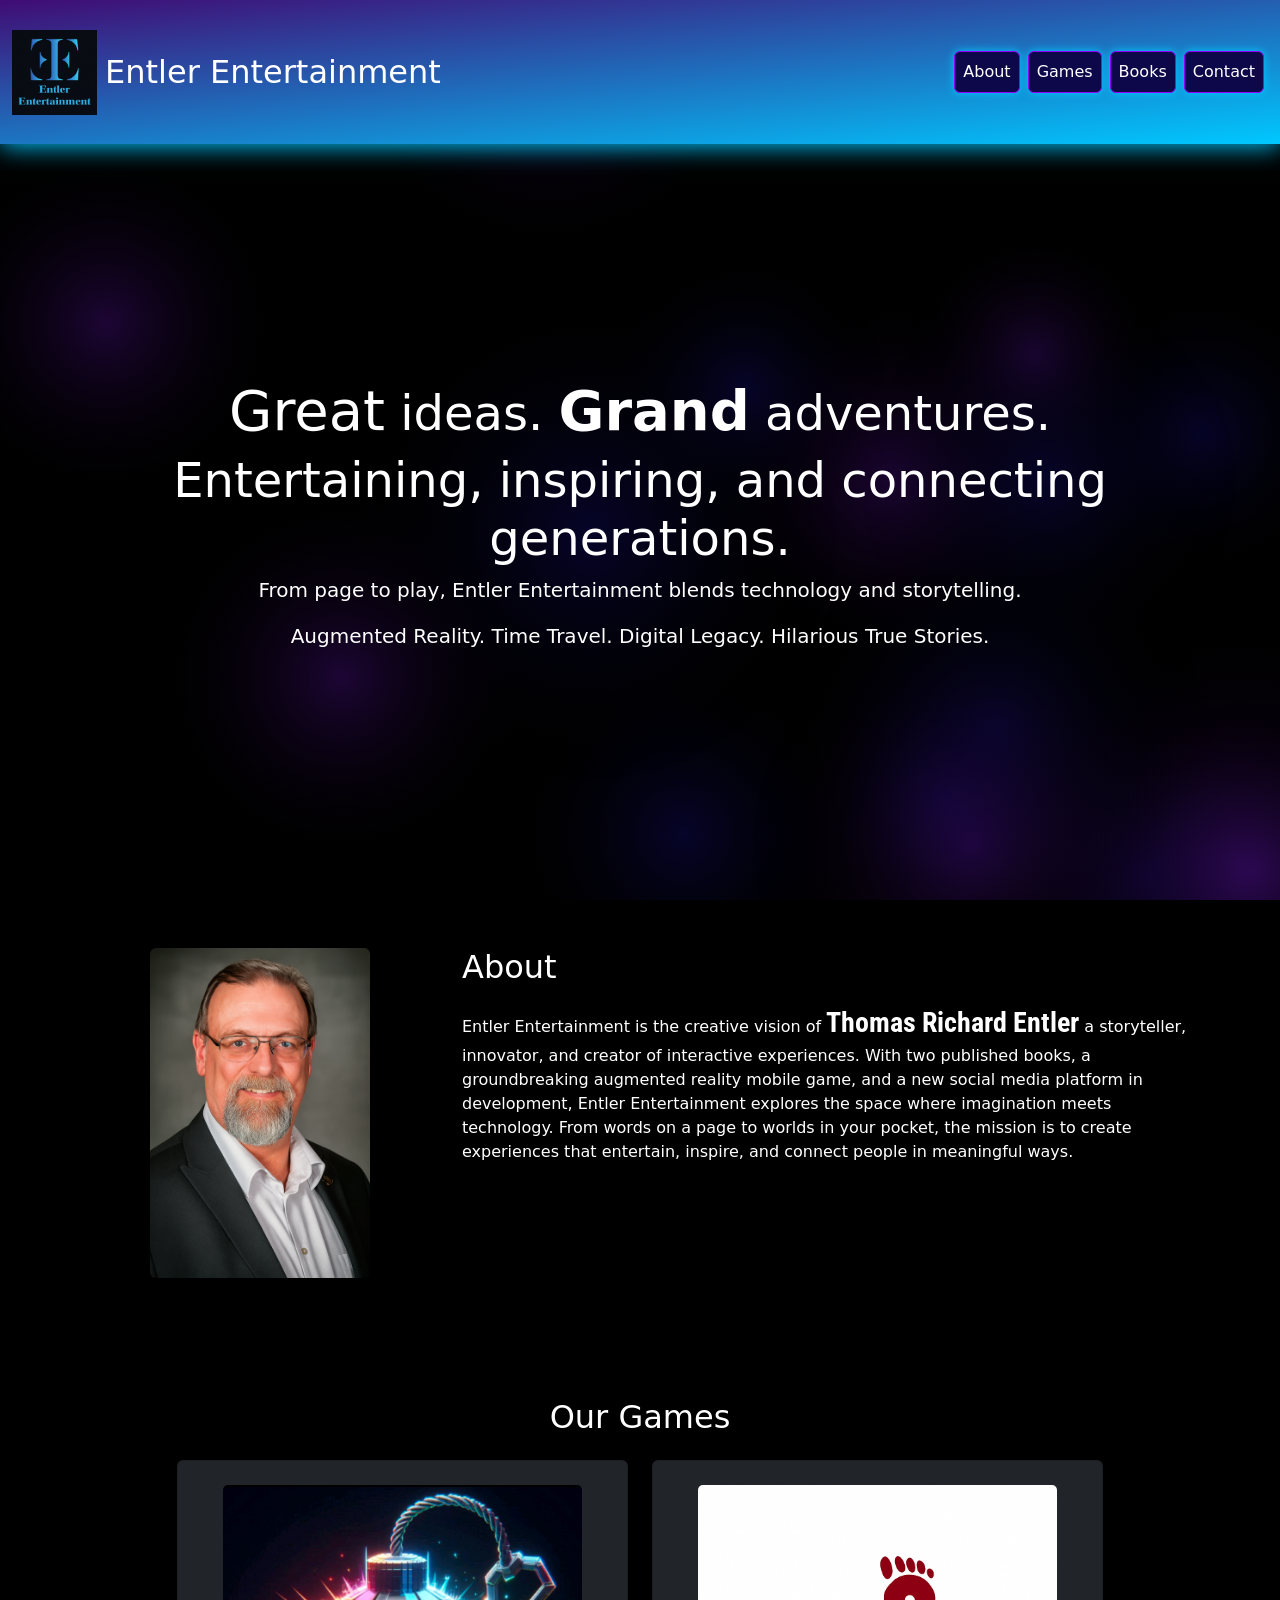
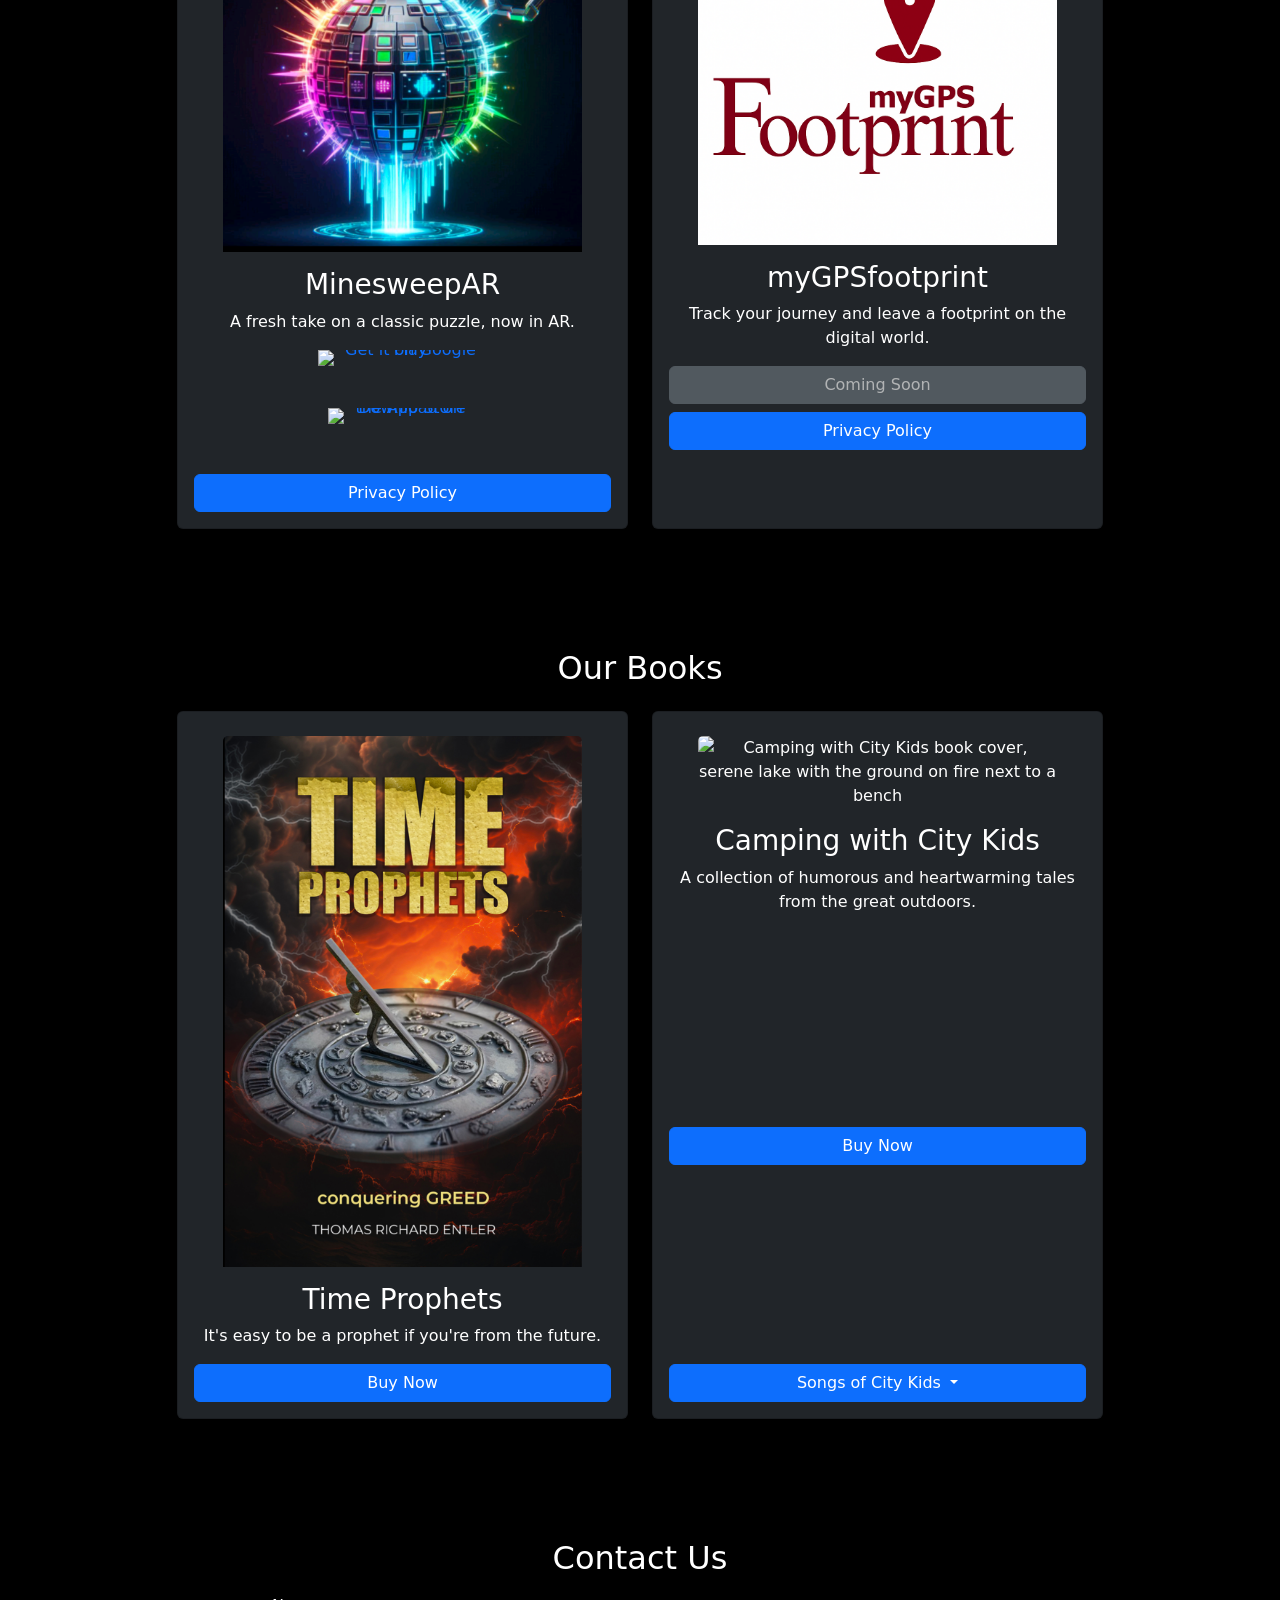
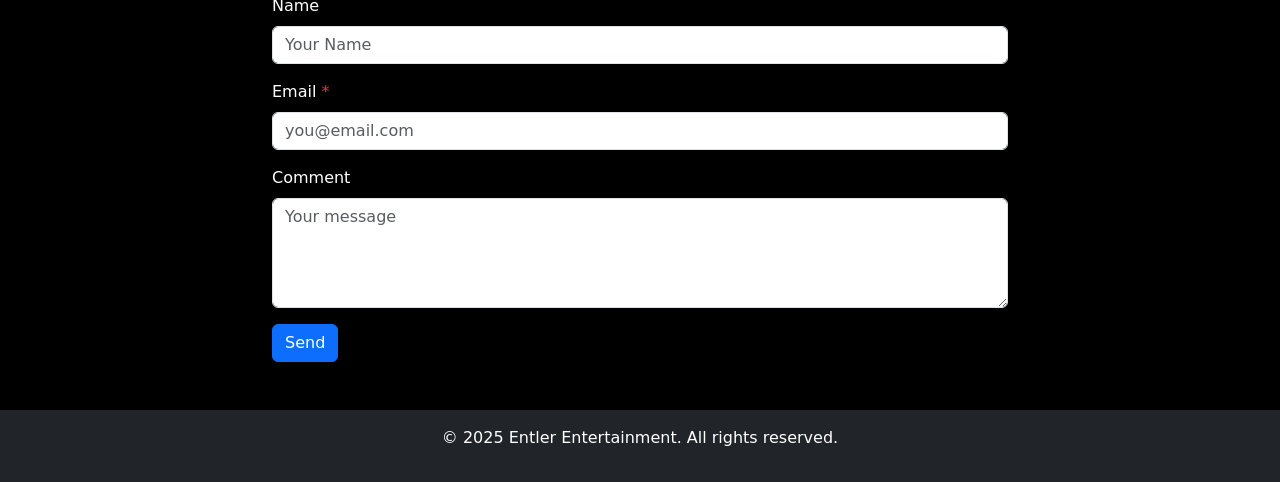
==== commit 1282838f: "Add Privacy Policy link to MinesweepAR section and create privacy policy page" ====
--- a/index.html
+++ b/index.html
@@ -92,6 +92,7 @@
               <a href="https://apps.apple.com/us/app/minesweepar/id6667113858" target="_blank" rel="noopener" class="store-badge-link" aria-label="Download MinesweepAR on the App Store">
                 <img src="https://tools.applemediaservices.com/api/badges/download-on-the-app-store/black/en-us?size=250x83" alt="Download on the App Store" class="store-badge app-store-badge">
               </a>
+              <a href="privacy_minesweeper_ar.html" class="btn btn-primary mt-2">Privacy Policy</a>
             </div>
           </div>
         </div>
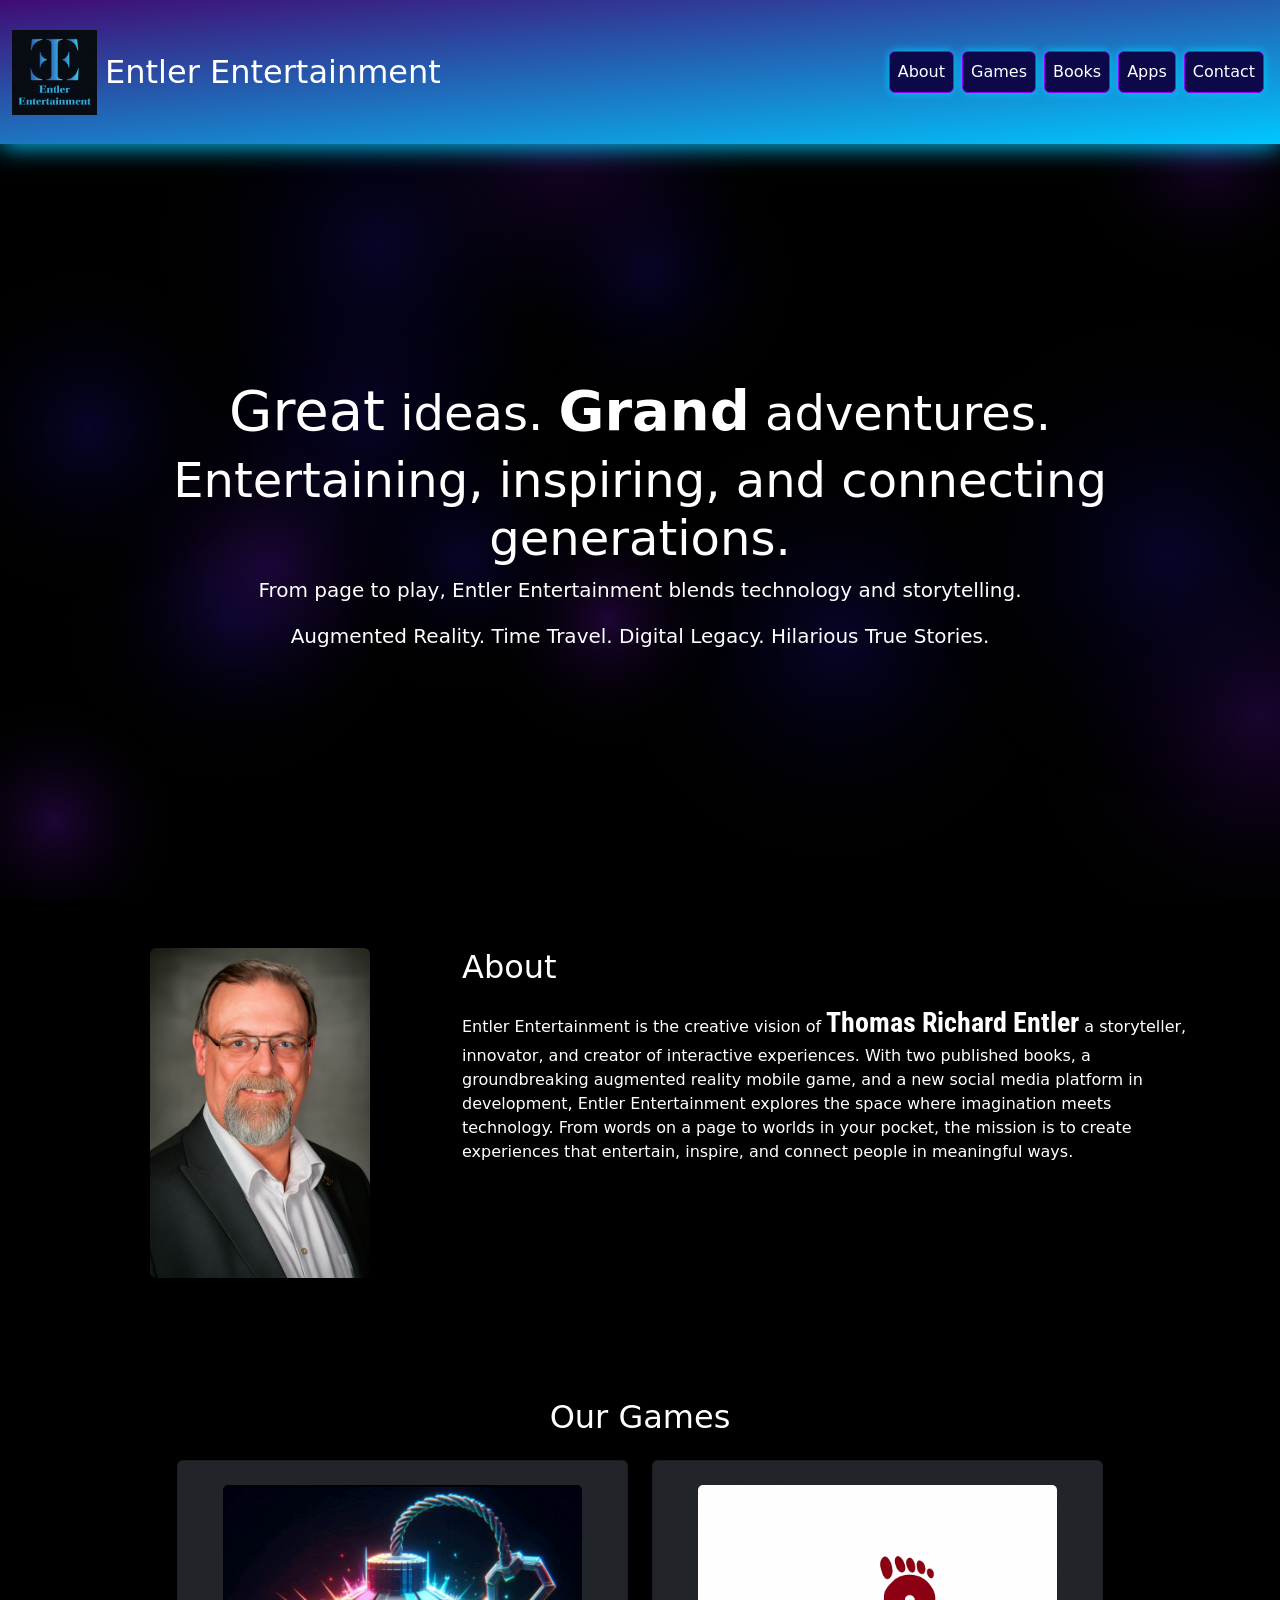
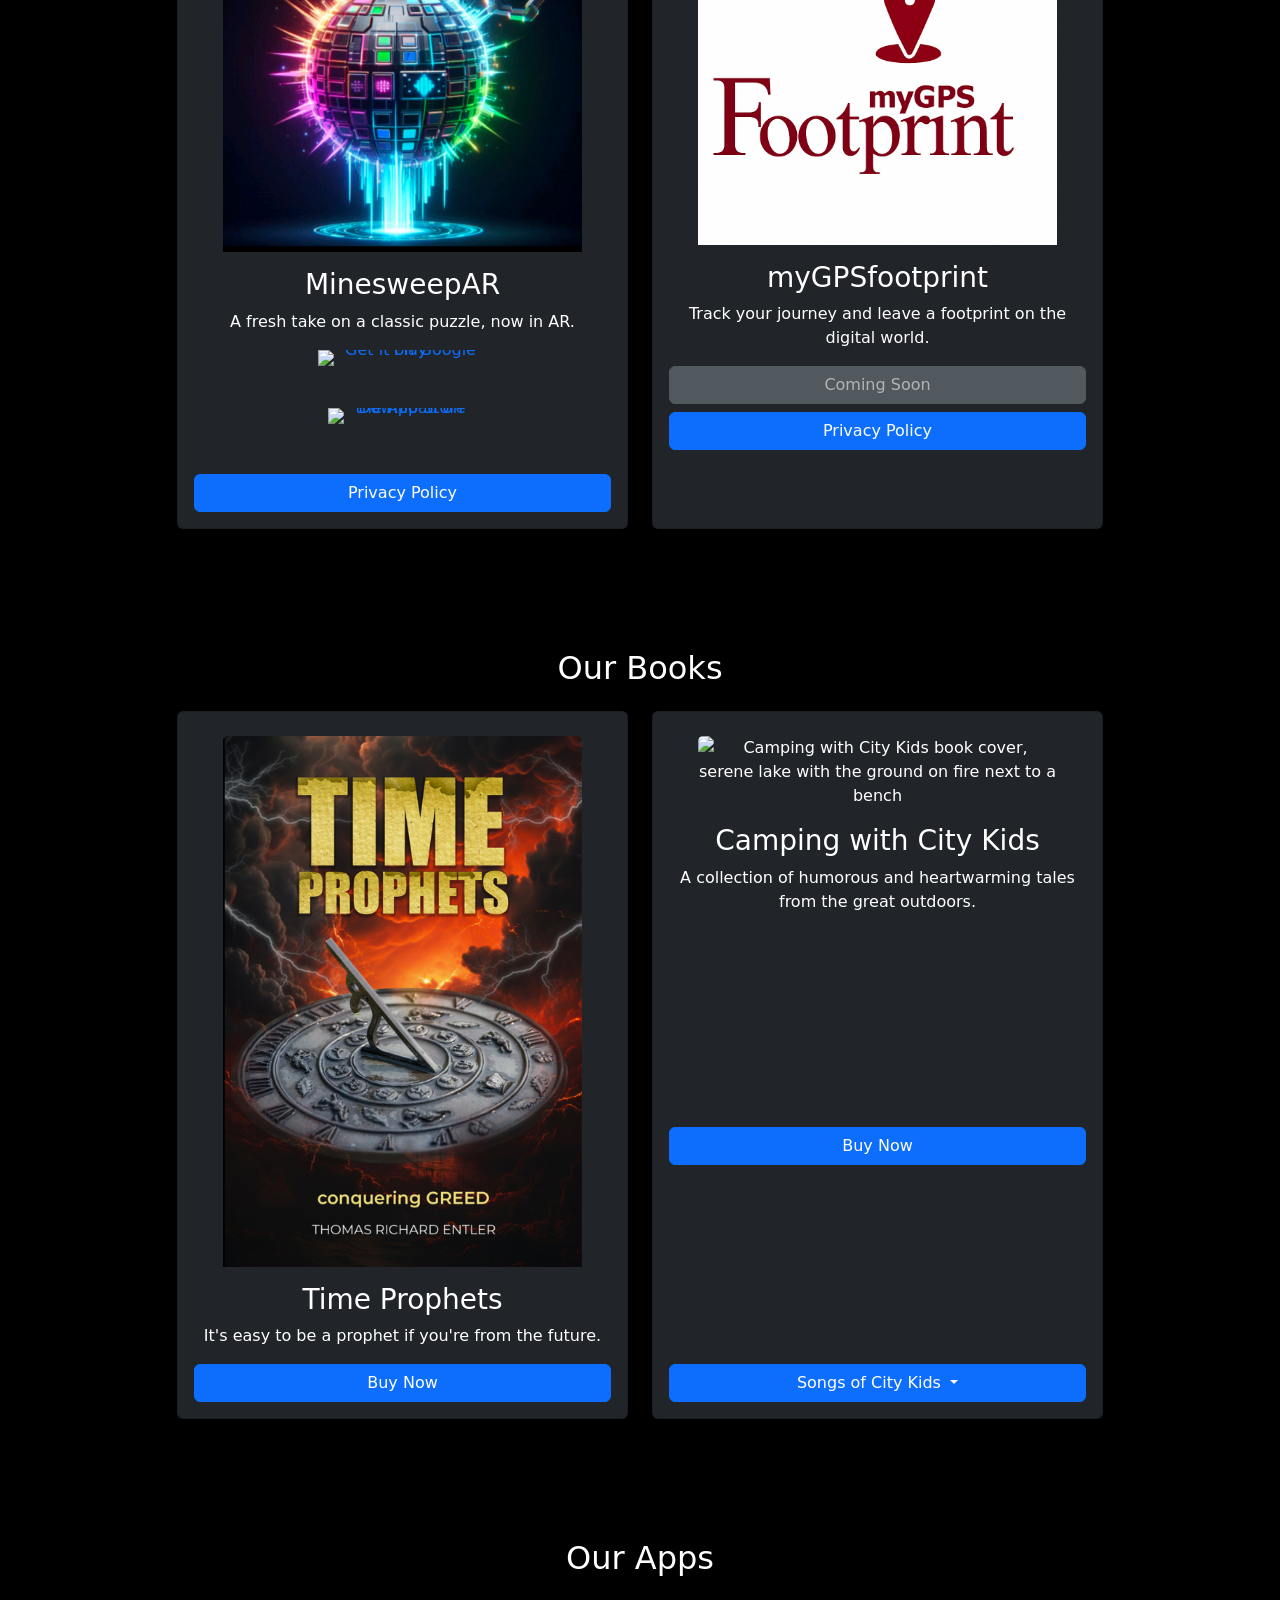
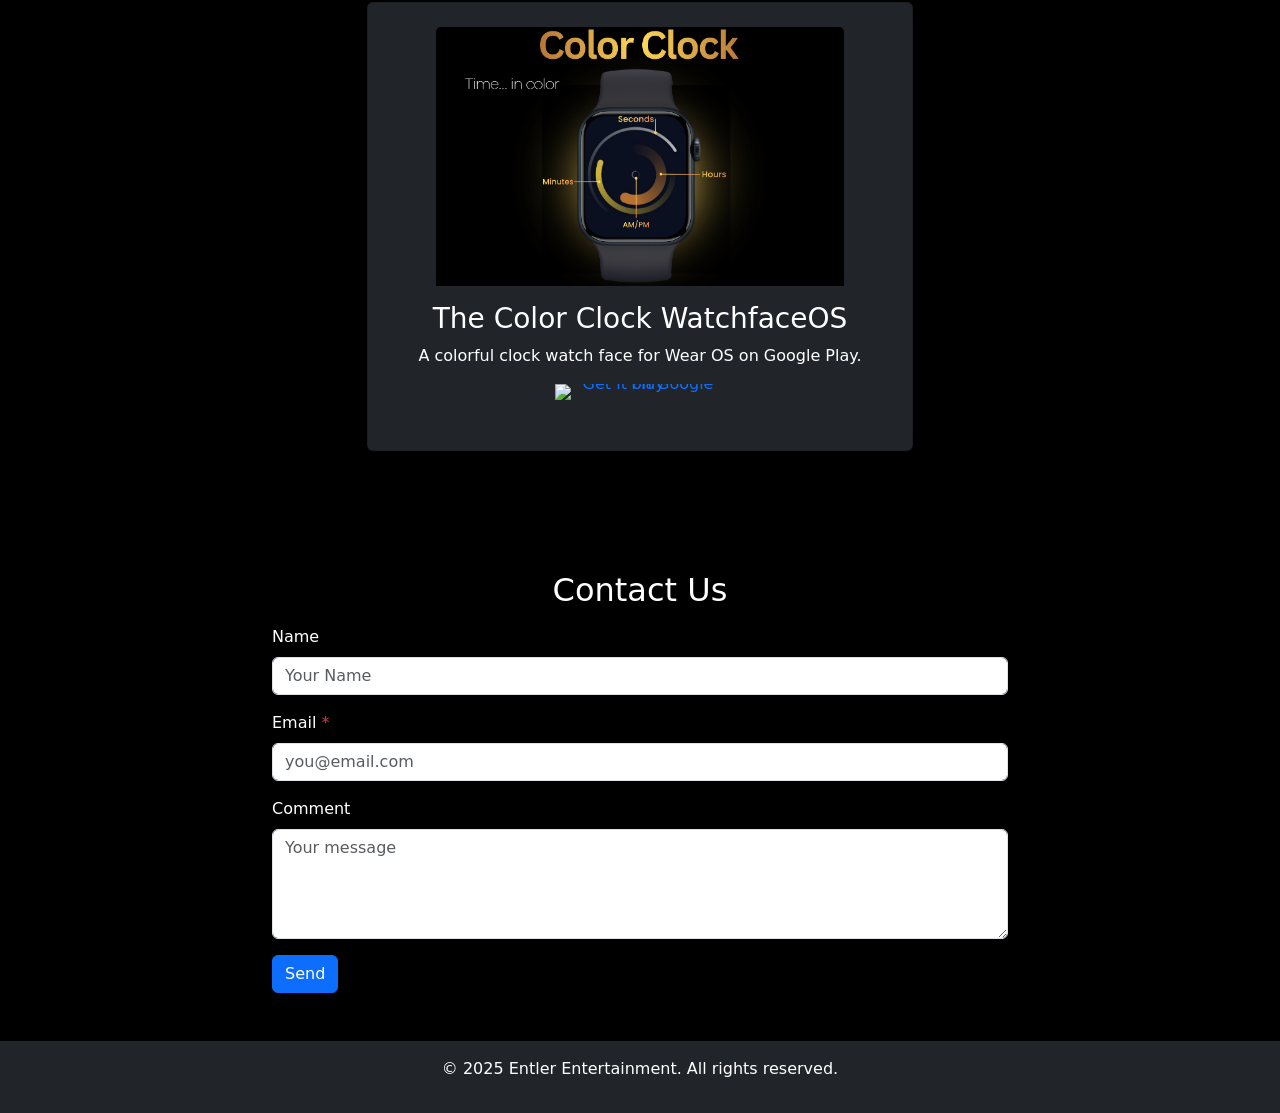
==== commit e6da82a8: "Refactor code structure for improved readability and maintainability" ====
--- a/index.html
+++ b/index.html
@@ -45,6 +45,9 @@
             <a class="nav-link btn btn-primary mx-1" href="#books">Books</a>
           </li>
           <li class="nav-item">
+            <a class="nav-link btn btn-primary mx-1" href="#apps">Apps</a>
+          </li>
+          <li class="nav-item">
             <a class="nav-link btn btn-primary mx-1" href="#contact">Contact</a>
           </li>
         </ul>
@@ -168,6 +171,25 @@
     </div>
   </section>
 
+  <!-- Apps Section -->
+  <section id="apps" class="container py-5">
+    <h2 class="mb-4 text-center">Our Apps</h2>
+    <div class="row justify-content-center">
+      <div class="col-md-6 mb-4">
+        <div class="card h-100 text-center bg-dark text-white pt-4">
+          <img src="assets/images/The Color Clock.png" class="card-img-top mx-auto" alt="Entler Entertainment logo" style="max-width: 75%; height: auto;">
+          <div class="card-body d-flex flex-column">
+            <h3 class="card-title">The Color Clock WatchfaceOS</h3>
+            <p class="card-text">A colorful clock watch face for Wear OS on Google Play.</p>
+            <a href="https://play.google.com/store/apps/details?id=com.colorclock.watchfaceOS&pcampaignid=web_share" target="_blank" rel="noopener" class="store-badge-link mt-auto" aria-label="Get Color Clock Watch Face on Google Play">
+              <img src="https://play.google.com/intl/en_us/badges/images/generic/en_badge_web_generic.png" alt="Get it on Google Play" class="store-badge google-play-badge">
+            </a>
+          </div>
+        </div>
+      </div>
+    </div>
+  </section>
+
   <!-- Contact Us Section -->
   <section id="contact" class="container py-5">
     <h2 class="mb-3 text-center">Contact Us</h2>
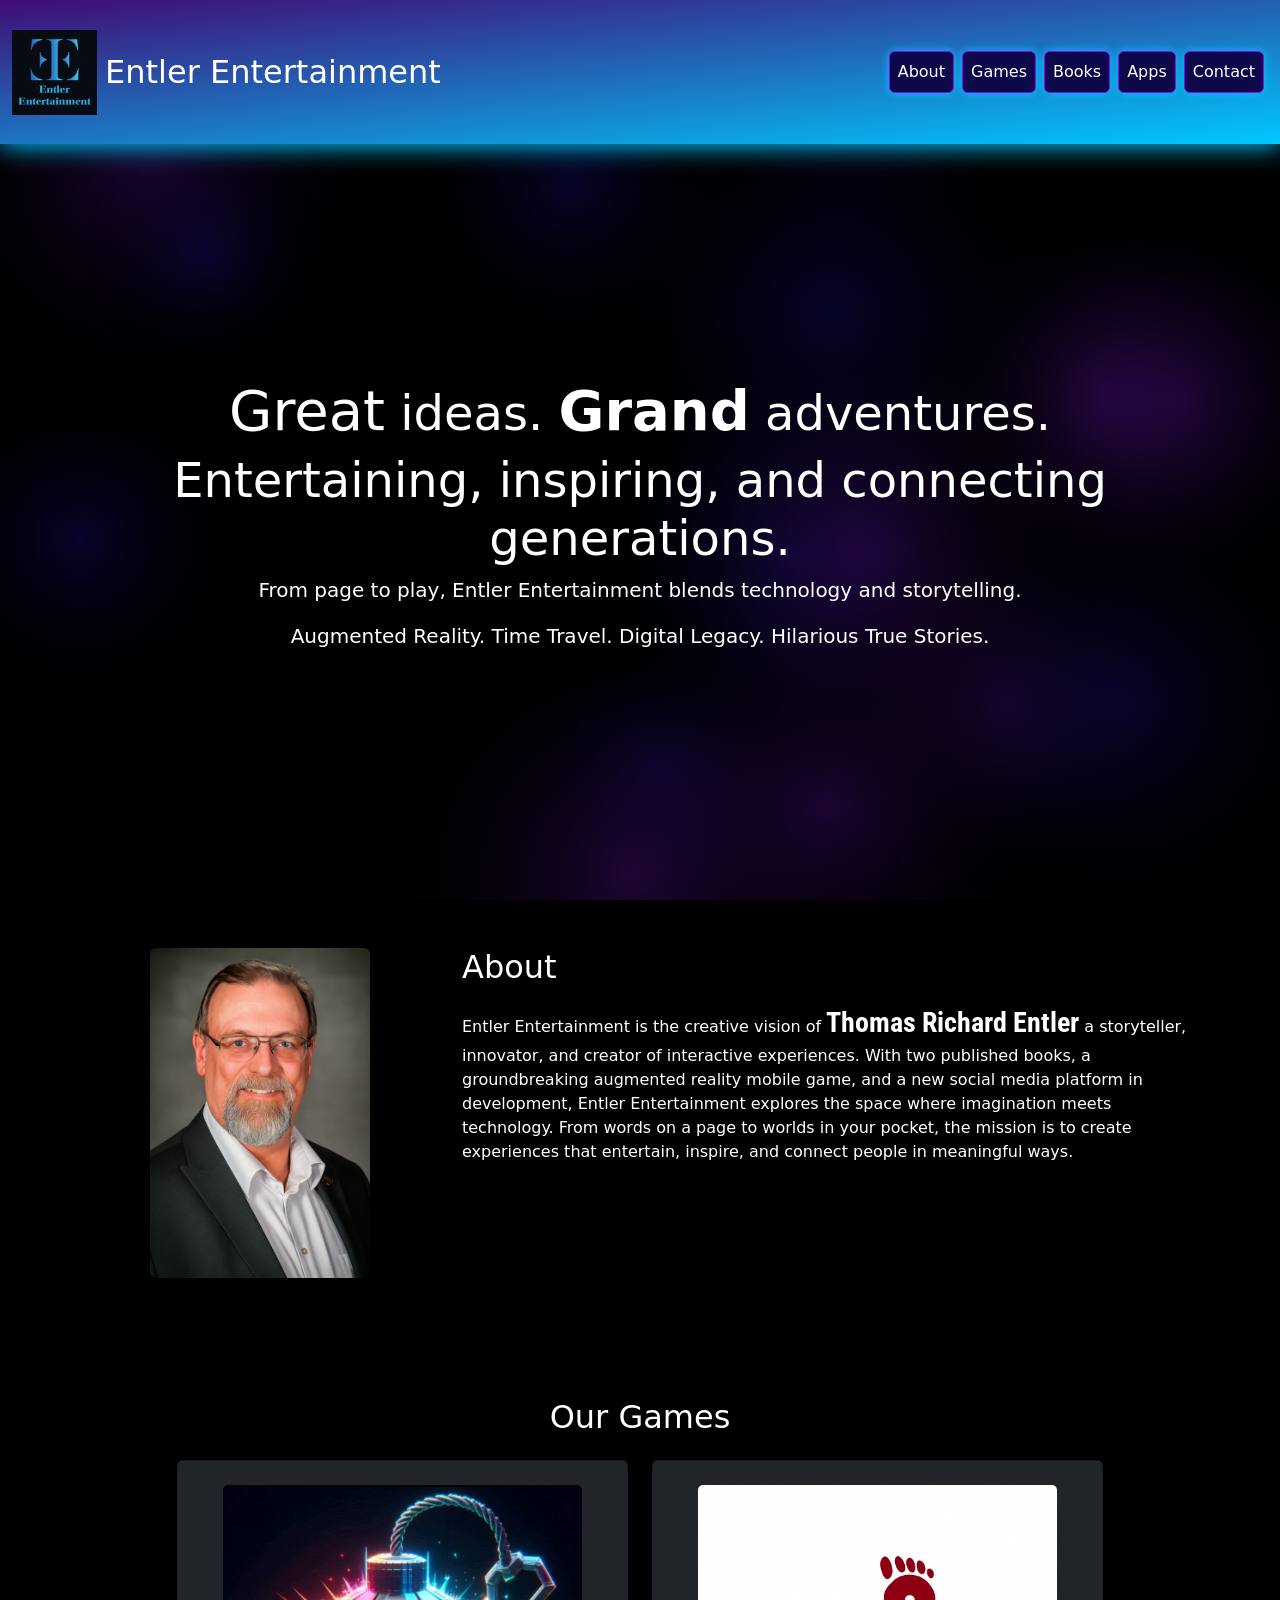
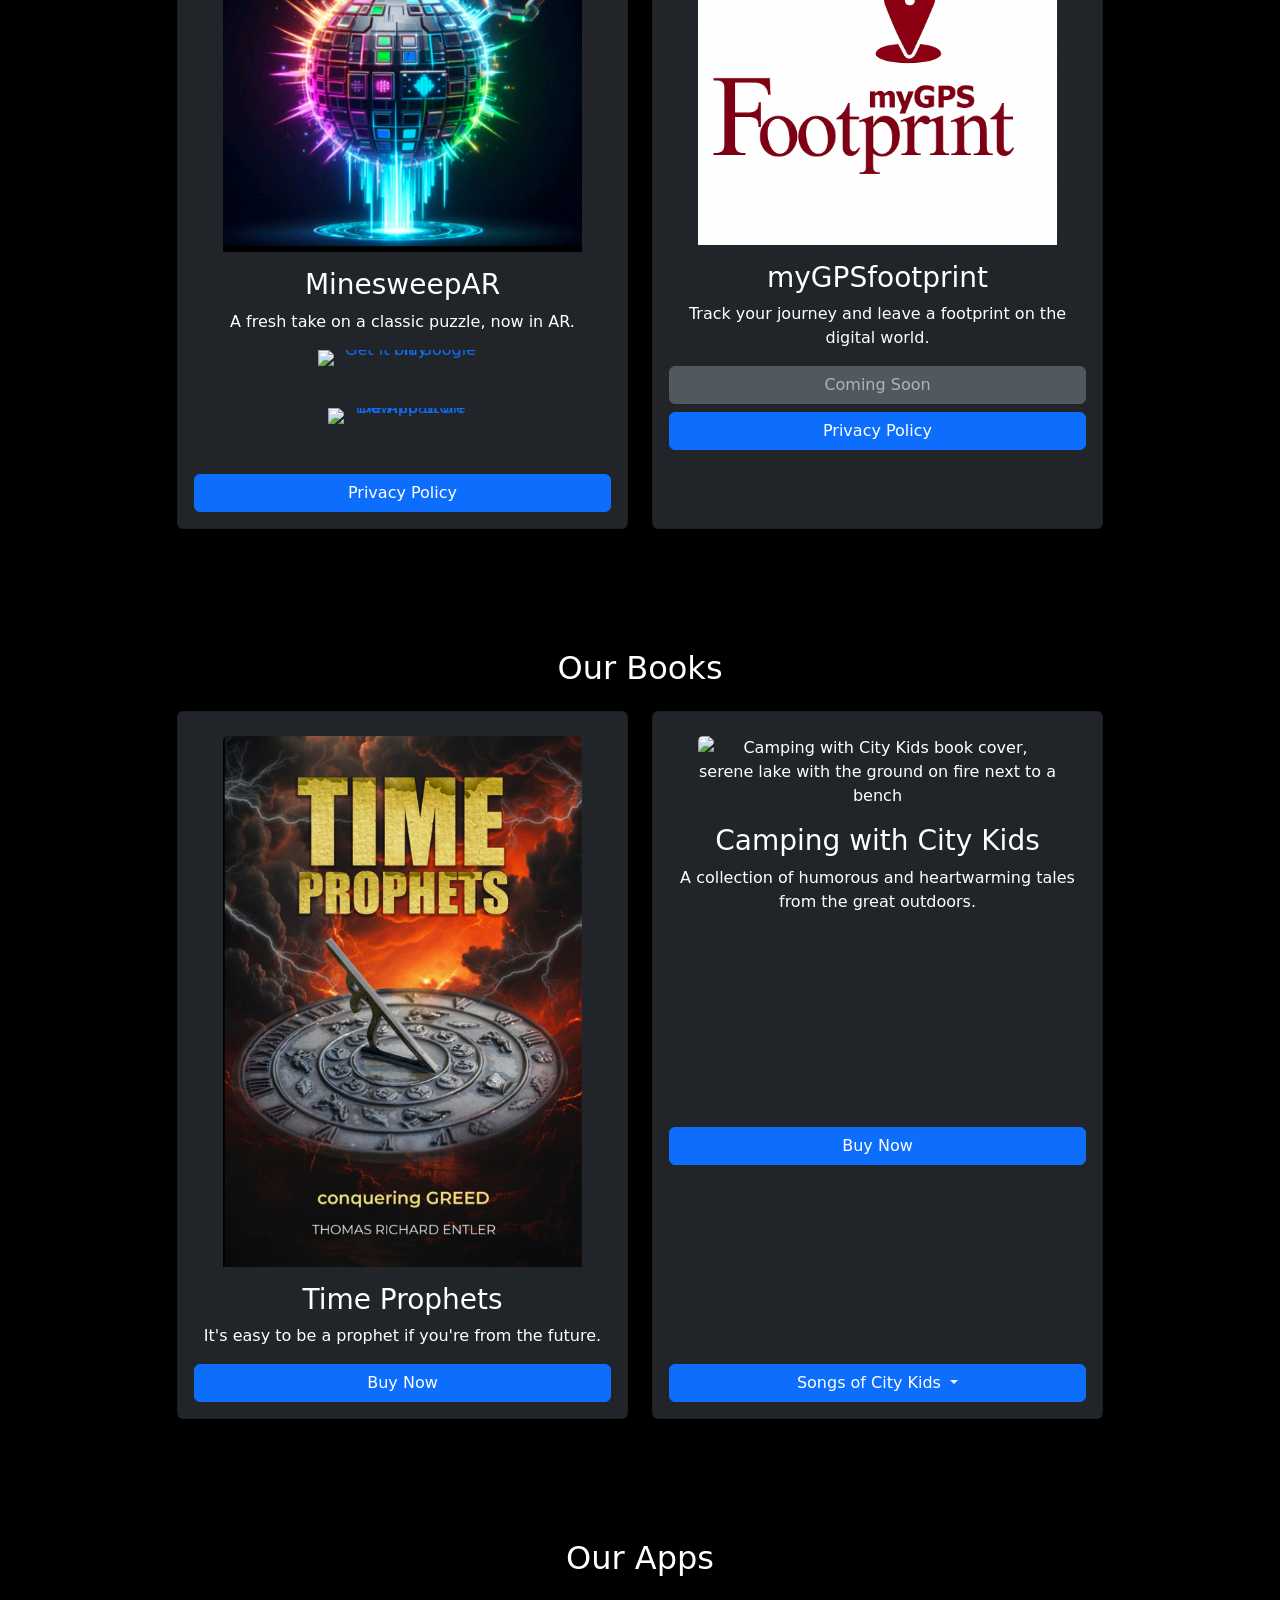
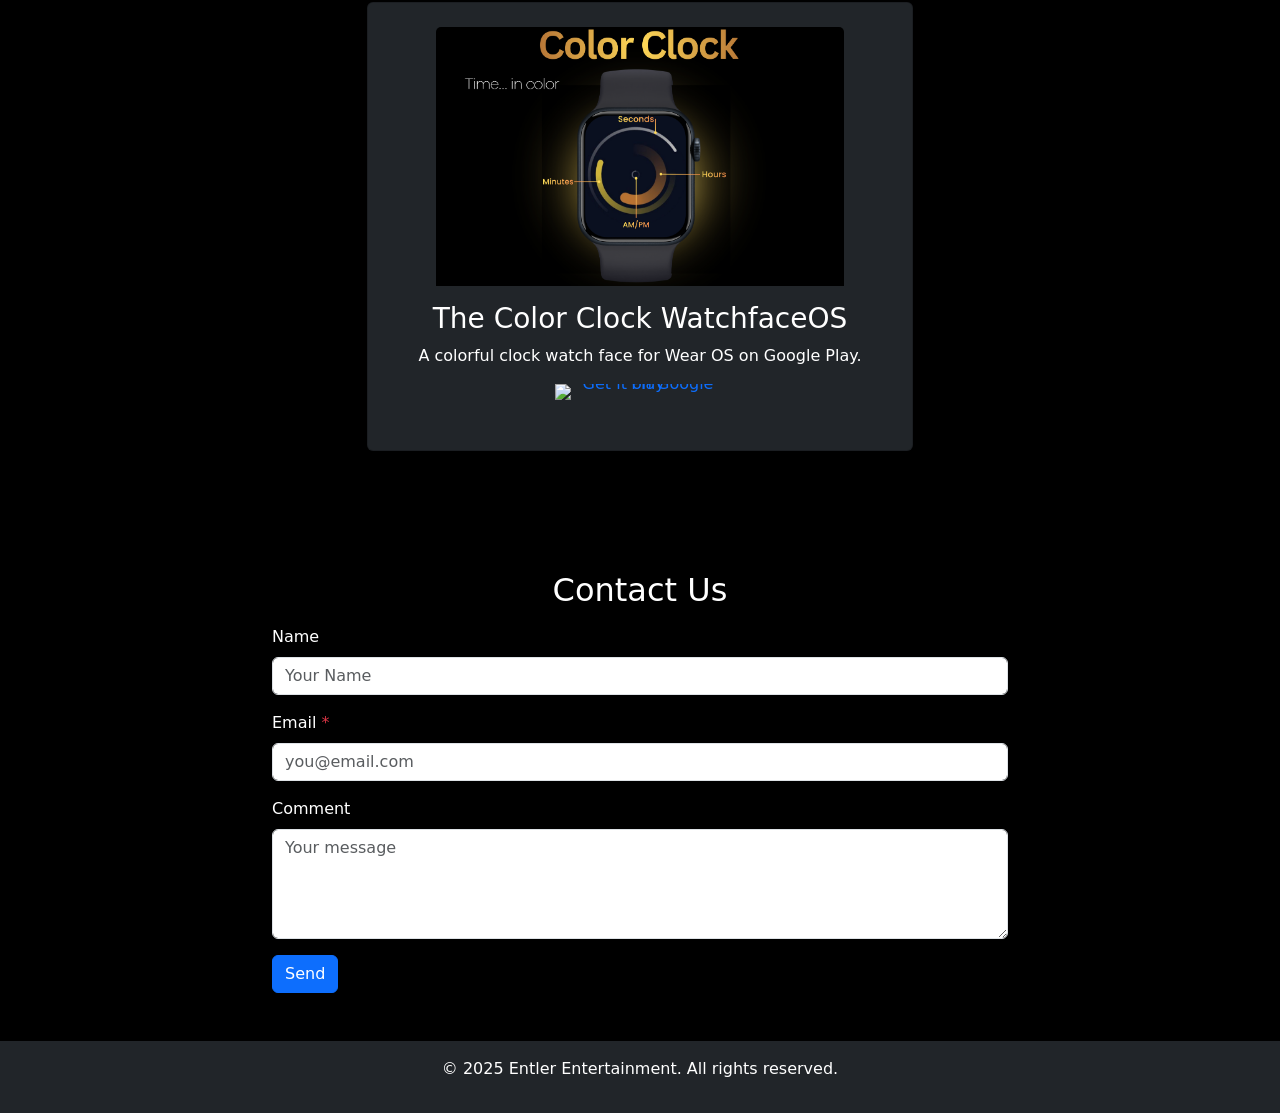
==== commit 6bc661a8: "Add Time Prophets modal and enhance card interaction with styling" ====
--- a/index.html
+++ b/index.html
@@ -119,11 +119,11 @@
     <h2 class="mb-4 text-center">Our Books</h2>
     <div class="row justify-content-center">
       <div class="col-md-5 mb-4">
-        <div class="card h-100 text-center bg-dark text-white pt-4">
+        <div class="card h-100 text-center bg-dark text-white pt-4 time-prophets-card" role="button" tabindex="0" aria-haspopup="dialog" aria-controls="timeProphetsModal">
           <div class="tp-hover-card">
             <img src="assets/images/Time Prophets Cover.png" class="card-img-top mx-auto" alt="Time Prophets book cover" style="max-width:80%; height: auto;">
             <div class="tp-hover-text">
-              <span>Zack accidentally discovers time travel and finds himself in the 1800s. He tries to use this opportunity to get rich. Upon returning, history has changed to what our world is today, and the world’s financially powerful elite knows what he did. He wants to change it back, but they want to stop him and obtain this power for themselves.  Can he avoid them, correct history, and conquer greed?</span>
+              <span>Click for more details, pictures, and a video preview.</span>
             </div>
           </div>
           <div class="card-body d-flex flex-column">
@@ -171,6 +171,37 @@
     </div>
   </section>
 
+  <!-- Time Prophets Details Modal -->
+  <div class="modal fade" id="timeProphetsModal" tabindex="-1" aria-labelledby="timeProphetsModalLabel" aria-hidden="true">
+    <div class="modal-dialog modal-xl modal-dialog-centered modal-dialog-scrollable">
+      <div class="modal-content time-prophets-modal bg-dark text-white">
+        <div class="modal-header border-secondary">
+          <h5 class="modal-title" id="timeProphetsModalLabel">Time Prophets</h5>
+          <button type="button" class="btn-close btn-close-white" data-bs-dismiss="modal" aria-label="Close"></button>
+        </div>
+        <div class="modal-body">
+          <div class="row g-4 align-items-start">
+            <div class="col-lg-5">
+              <img src="assets/images/Time Prophets Cover.png" class="img-fluid rounded shadow mb-3" alt="Time Prophets front cover">
+              <img src="assets/images/Time Prophets Back.png" class="img-fluid rounded shadow" alt="Time Prophets back cover">
+            </div>
+            <div class="col-lg-7">
+              <p class="lead mb-3">Zack accidentally discovers time travel and lands in the 1800s. After trying to use the moment to get rich, he returns to a world that has been permanently changed.</p>
+              <p class="mb-3">Now the financially powerful elite know what he did and want to control the same power for themselves. Zack has to decide whether he can undo the damage, protect history, and outsmart greed before time runs out.</p>
+              <div class="ratio ratio-16x9 rounded overflow-hidden shadow mb-3">
+                <video controls poster="assets/images/Time Prophets Cover.png">
+                  <source src="assets/videos/intro.mp4" type="video/mp4">
+                  Your browser does not support the video tag.
+                </video>
+              </div>
+              <p class="mb-0 small text-white-50">Click outside the popup or press Close to return to the books section.</p>
+            </div>
+          </div>
+        </div>
+      </div>
+    </div>
+  </div>
+
   <!-- Apps Section -->
   <section id="apps" class="container py-5">
     <h2 class="mb-4 text-center">Our Apps</h2>
--- a/style.css
+++ b/style.css
@@ -101,6 +101,35 @@
   pointer-events: auto;
 }
 
+.time-prophets-card {
+  cursor: pointer;
+  transition: transform 0.2s ease, box-shadow 0.2s ease, border-color 0.2s ease;
+}
+
+.time-prophets-card:hover,
+.time-prophets-card:focus-visible {
+  transform: translateY(-4px);
+  box-shadow: 0 0 24px rgba(0, 200, 255, 0.35);
+  border-color: var(--ee-blue);
+  outline: none;
+}
+
+.time-prophets-modal {
+  border: 1px solid var(--ee-blue);
+  box-shadow: 0 0 28px rgba(0, 200, 255, 0.3);
+}
+
+.time-prophets-modal .modal-header,
+.time-prophets-modal .modal-footer {
+  background: rgba(12, 8, 73, 0.65);
+}
+
+.time-prophets-modal video {
+  width: 100%;
+  height: 100%;
+  background: #000;
+}
+
 /* Songs dropdown styling */
 .dropdown-menu-dark {
   background-color: var(--ee-dark-blue);
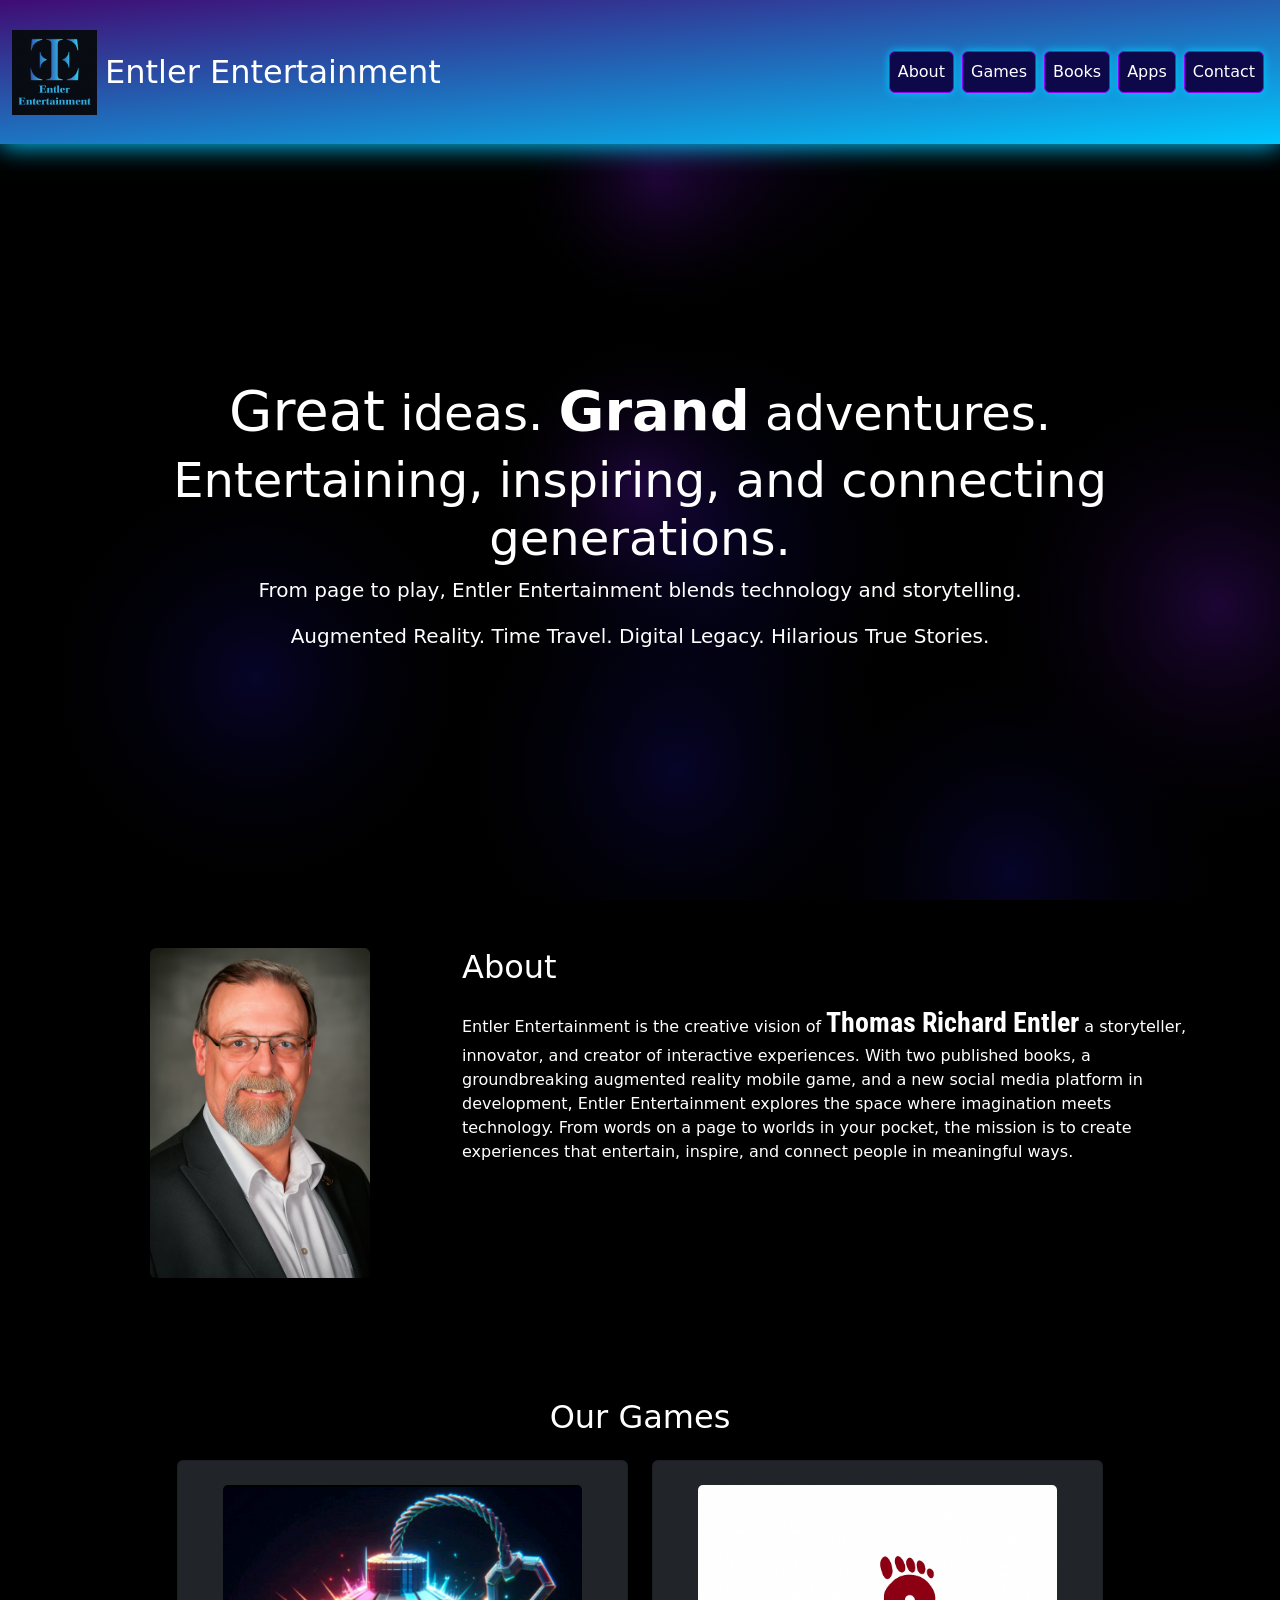
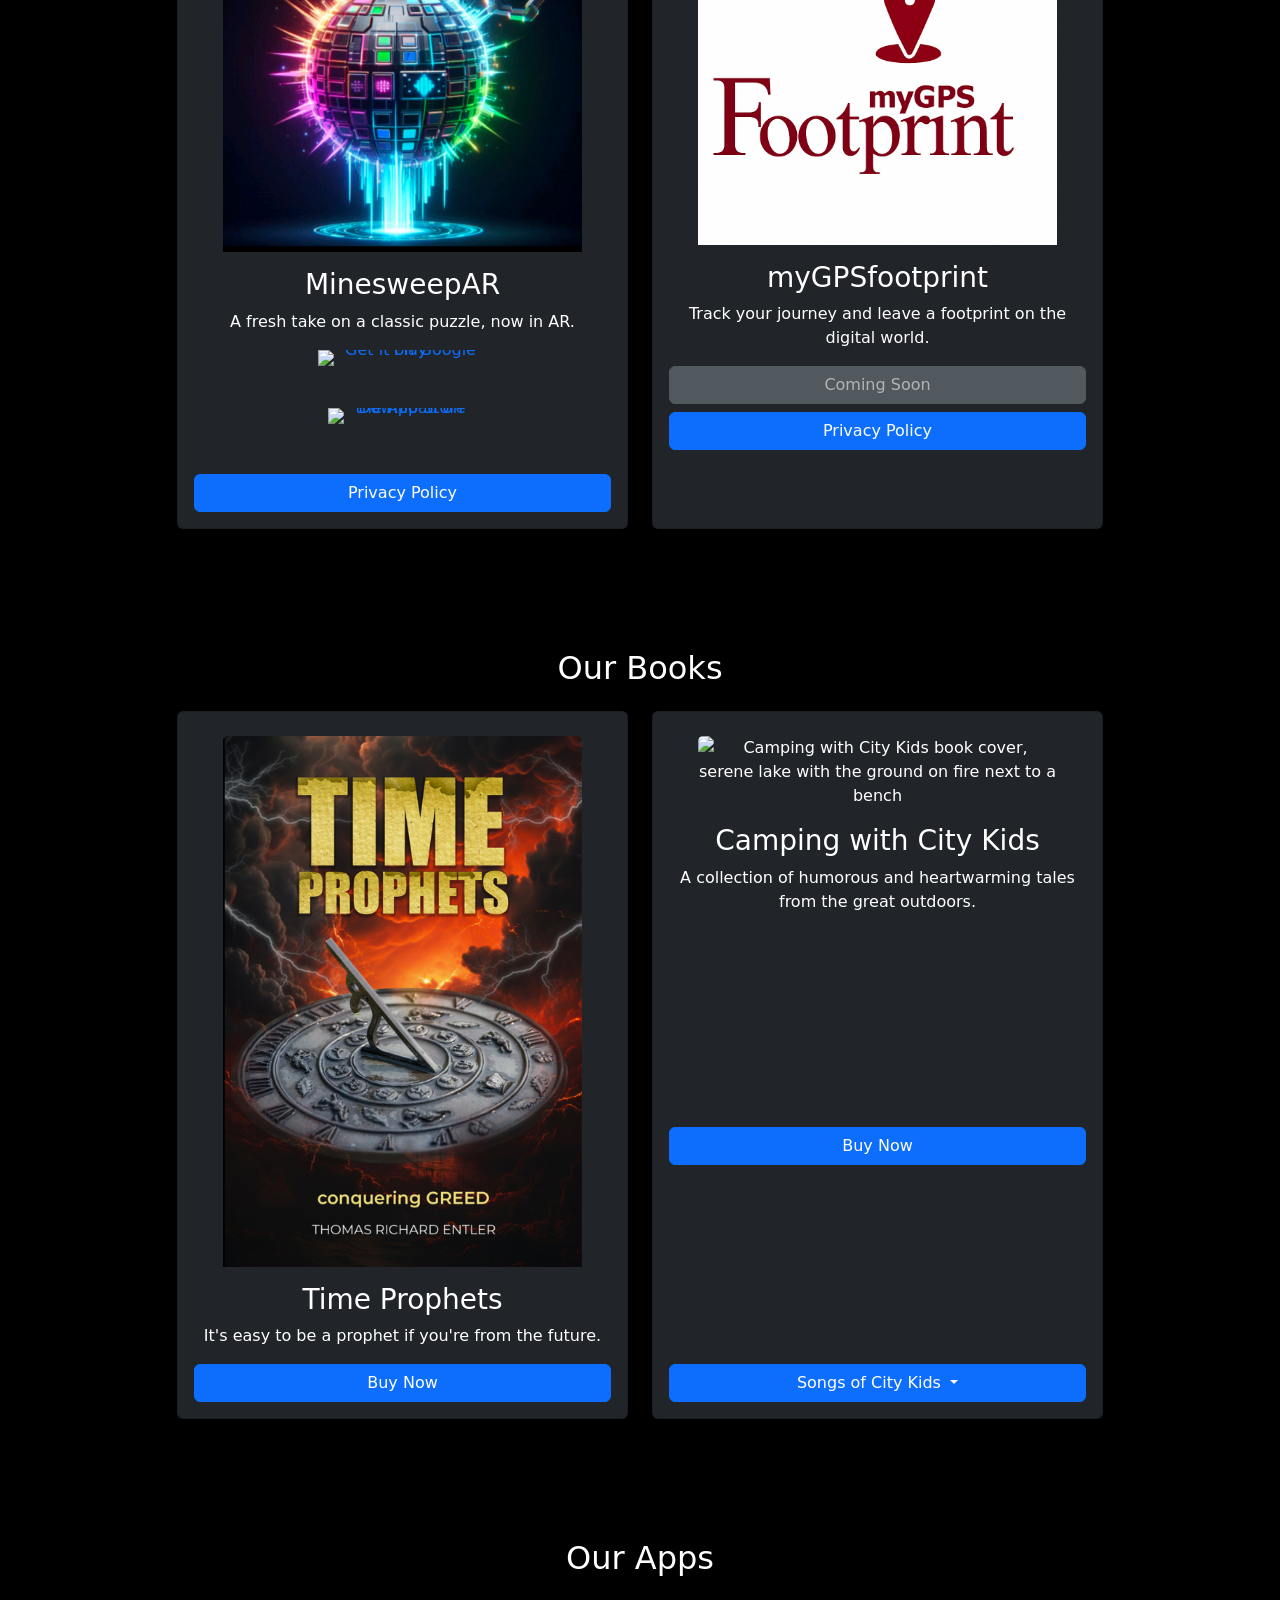
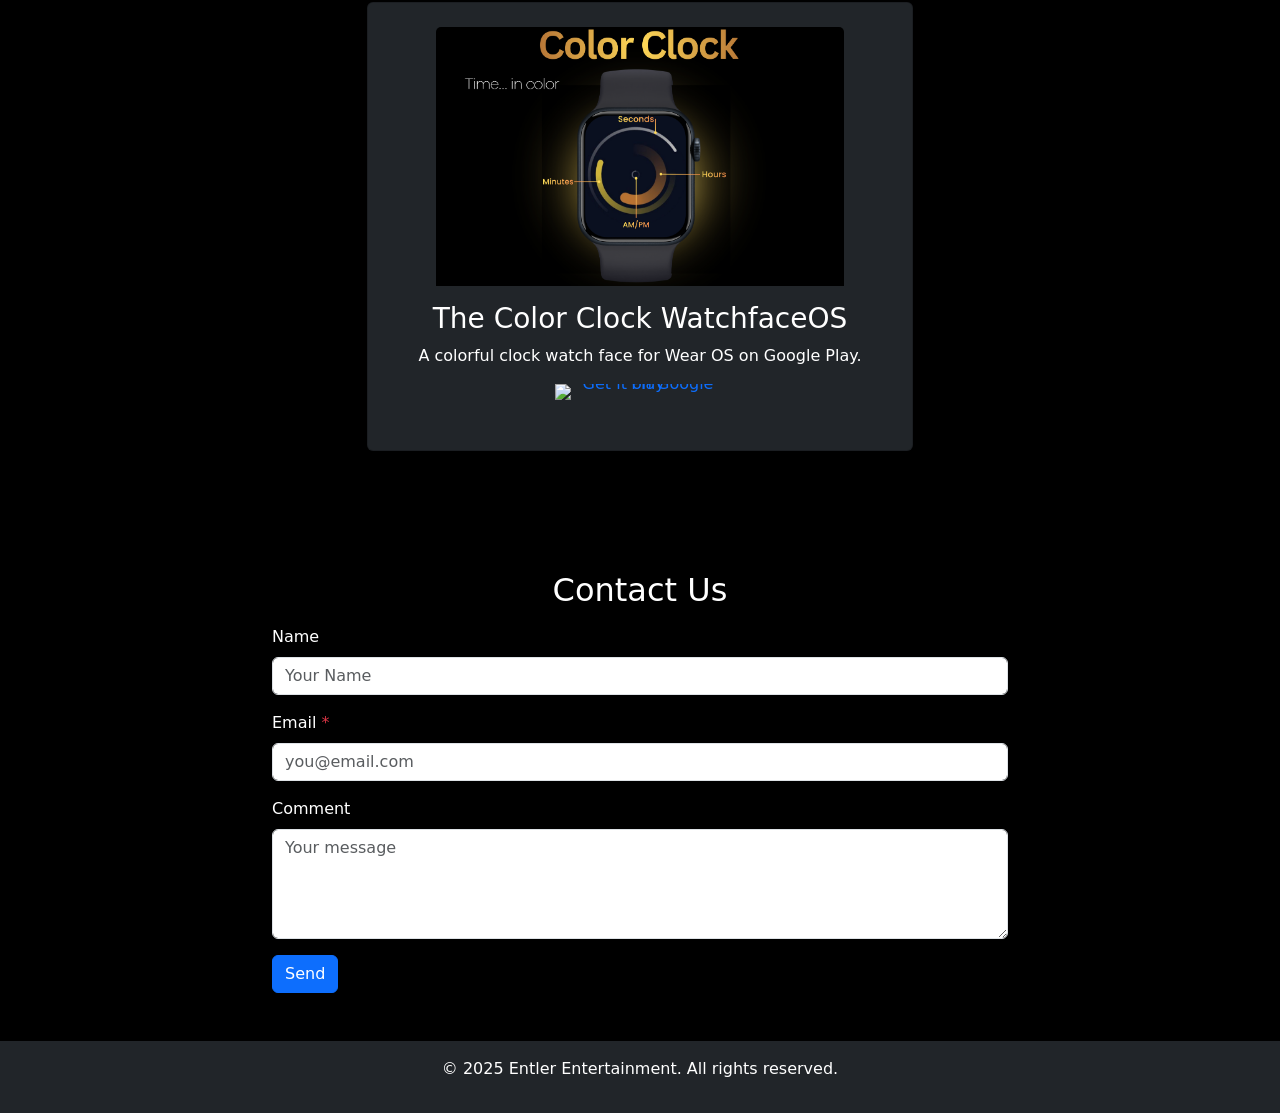
==== commit b08e3cf2: "Implement code changes to enhance functionality and improve performance" ====
--- a/index.html
+++ b/index.html
@@ -17,7 +17,6 @@
   <link rel="preconnect" href="https://fonts.googleapis.com">
   <link rel="preconnect" href="https://fonts.gstatic.com" crossorigin>
   <link href="https://fonts.googleapis.com/css2?family=Roboto+Condensed:ital,wght@0,100..900;1,100..900&display=swap" rel="stylesheet">
-  <script src="script.js"></script>
 </head>
 <body>
   <!-- Header/Navbar -->
@@ -182,8 +181,17 @@
         <div class="modal-body">
           <div class="row g-4 align-items-start">
             <div class="col-lg-5">
-              <img src="assets/images/Time Prophets Cover.png" class="img-fluid rounded shadow mb-3" alt="Time Prophets front cover">
-              <img src="assets/images/Time Prophets Back.png" class="img-fluid rounded shadow" alt="Time Prophets back cover">
+              <div class="row g-3">
+                <div class="col-12">
+                  <img src="assets/images/Time Profit.jpg" class="img-fluid rounded shadow" alt="Time Profits book art">
+                </div>
+                <div class="col-6">
+                  <img src="assets/images/Impact Award.jpg" class="img-fluid rounded shadow" alt="Impact Award image">
+                </div>
+                <div class="col-6">
+                  <img src="assets/images/Kingdom Award.jpg" class="img-fluid rounded shadow" alt="Kingdom Award image">
+                </div>
+              </div>
             </div>
             <div class="col-lg-7">
               <p class="lead mb-3">Zack accidentally discovers time travel and lands in the 1800s. After trying to use the moment to get rich, he returns to a world that has been permanently changed.</p>
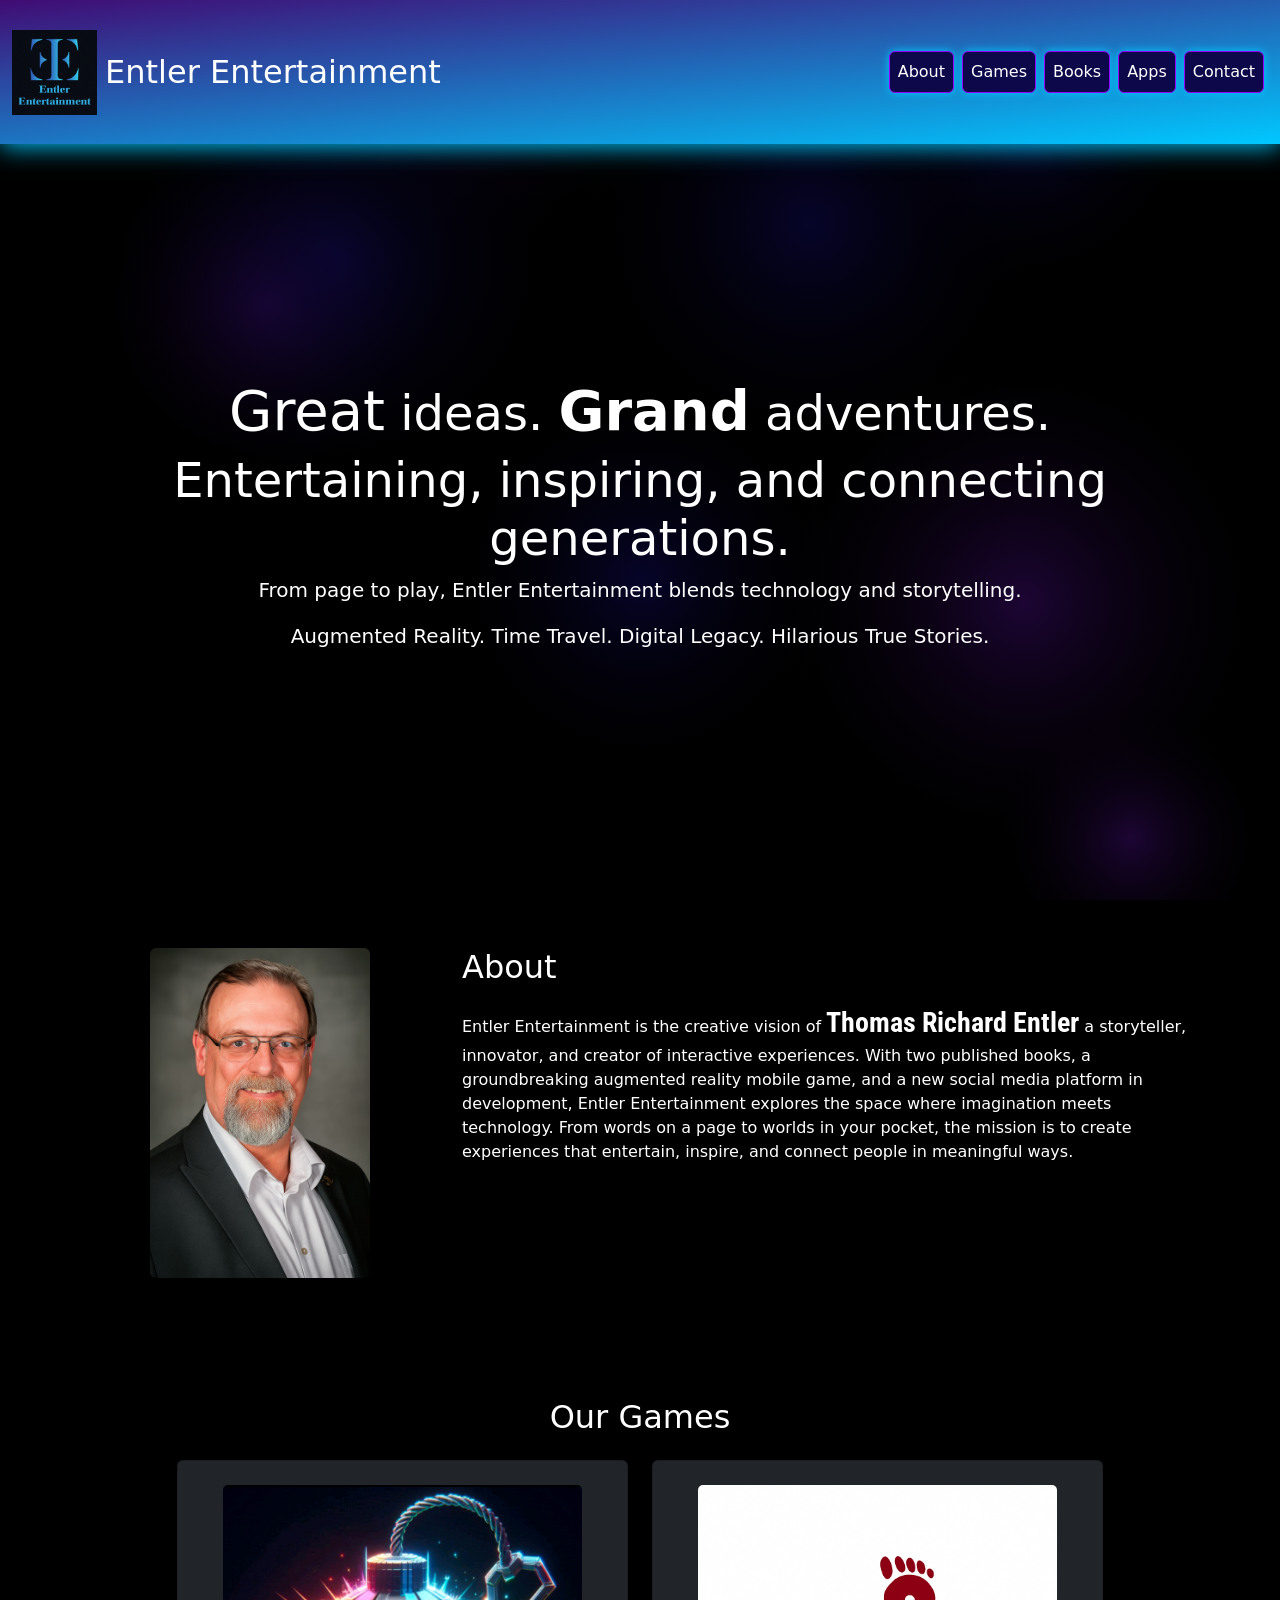
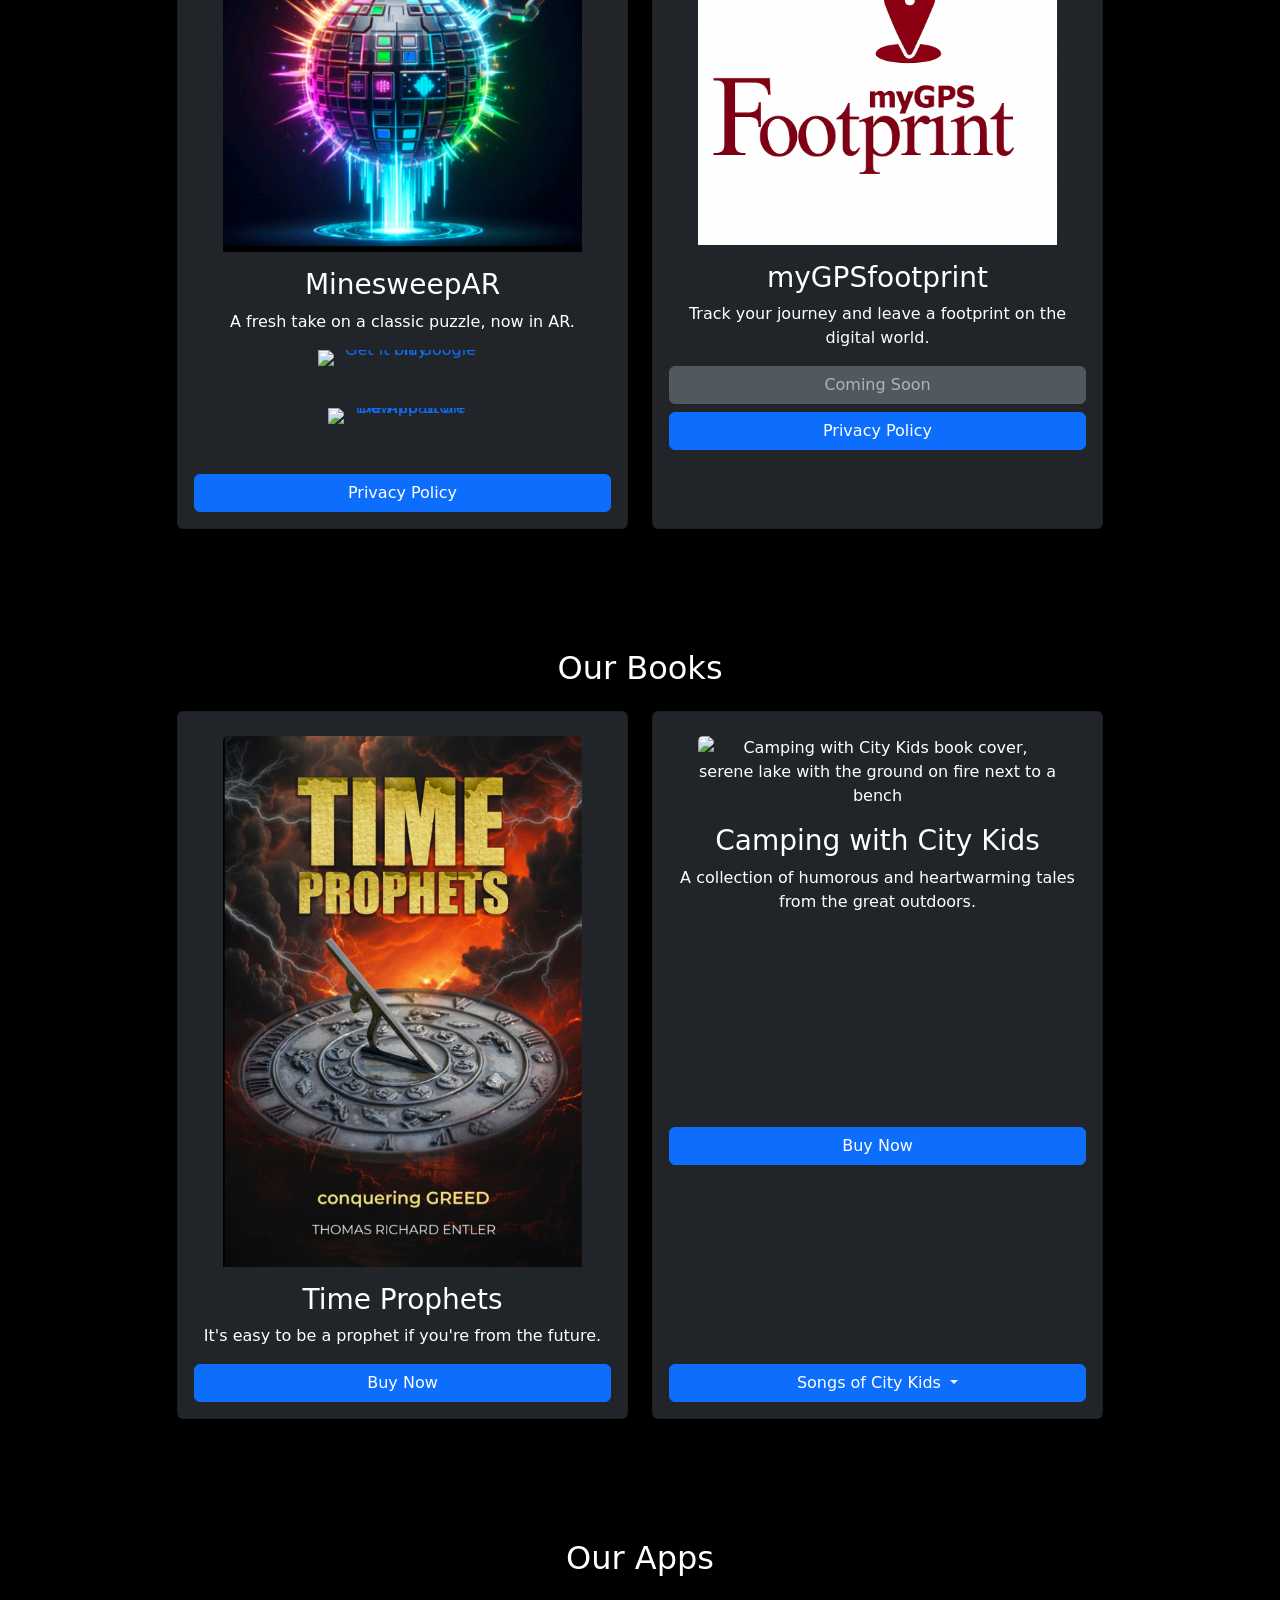
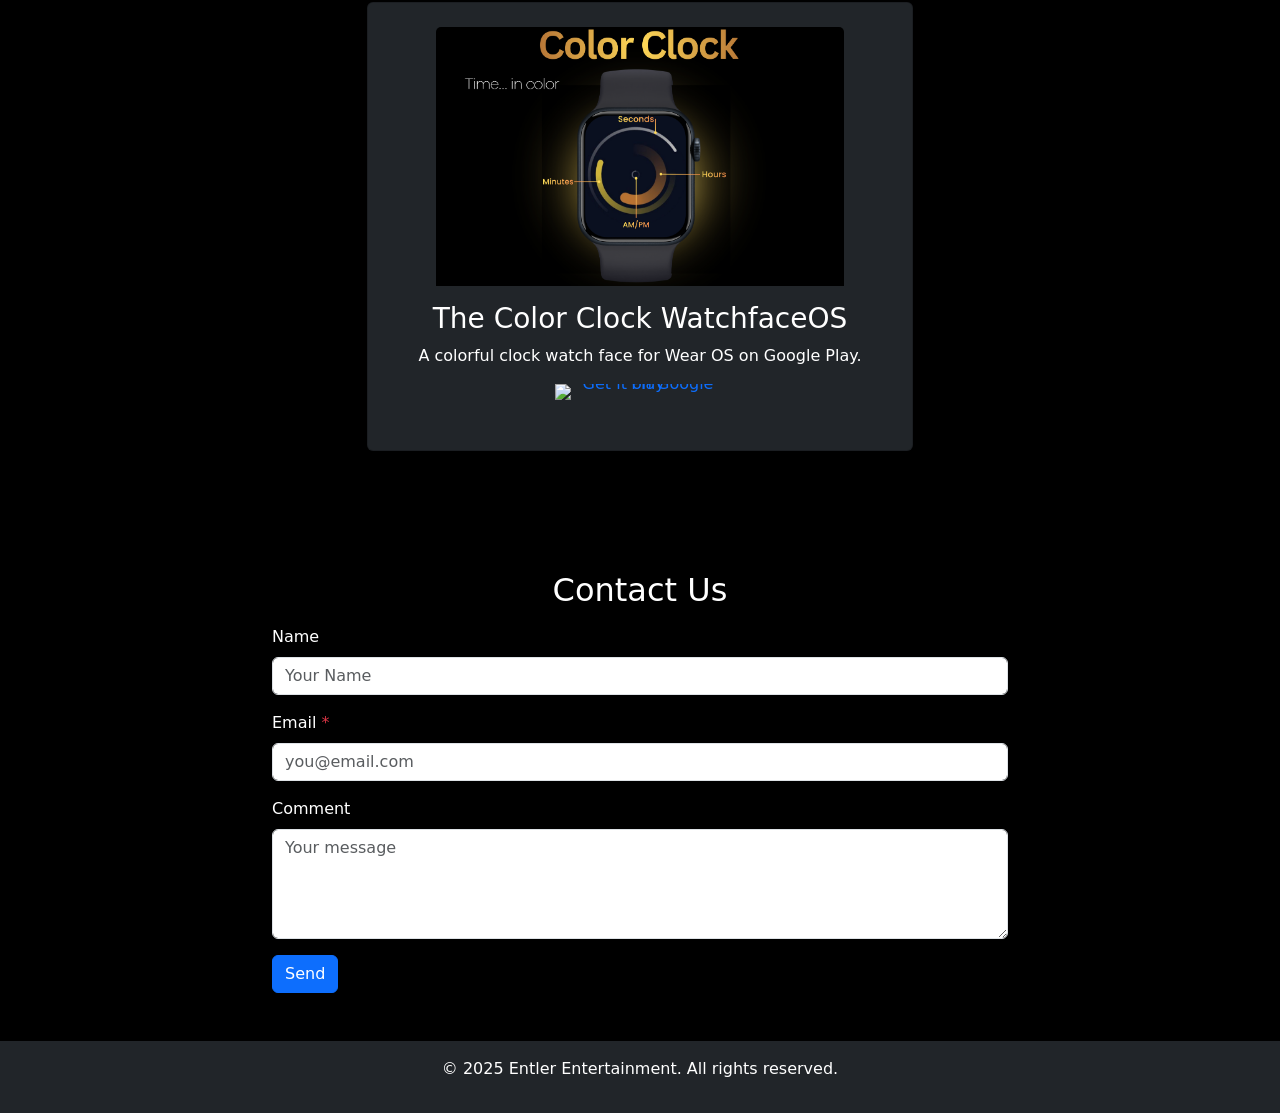
==== commit a5ccf6f5: "Replace intro video with Time Prophets teaser and remove old video file" ====
--- a/index.html
+++ b/index.html
@@ -198,7 +198,7 @@
               <p class="mb-3">Now the financially powerful elite know what he did and want to control the same power for themselves. Zack has to decide whether he can undo the damage, protect history, and outsmart greed before time runs out.</p>
               <div class="ratio ratio-16x9 rounded overflow-hidden shadow mb-3">
                 <video controls poster="assets/images/Time Prophets Cover.png">
-                  <source src="assets/videos/intro.mp4" type="video/mp4">
+                  <source src="assets/videos/Time Prophets teaser.mp4" type="video/mp4">
                   Your browser does not support the video tag.
                 </video>
               </div>
